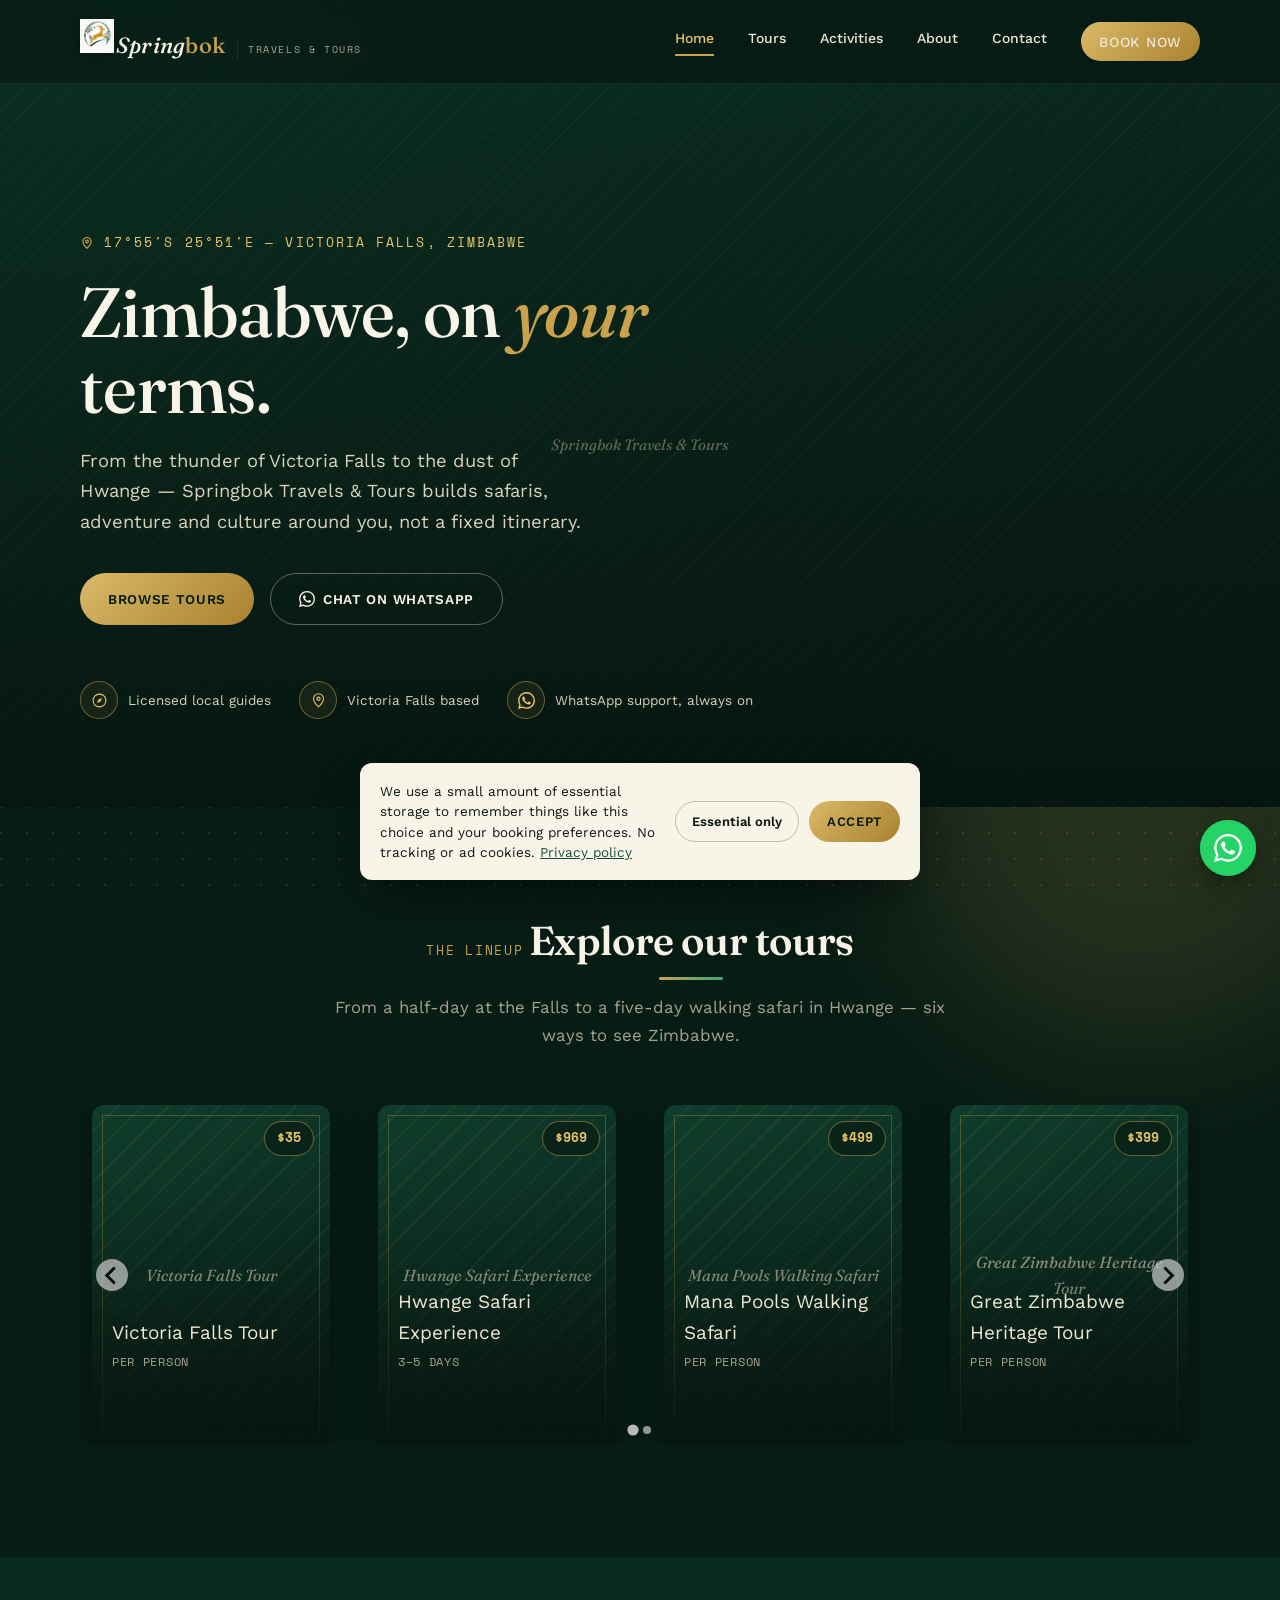
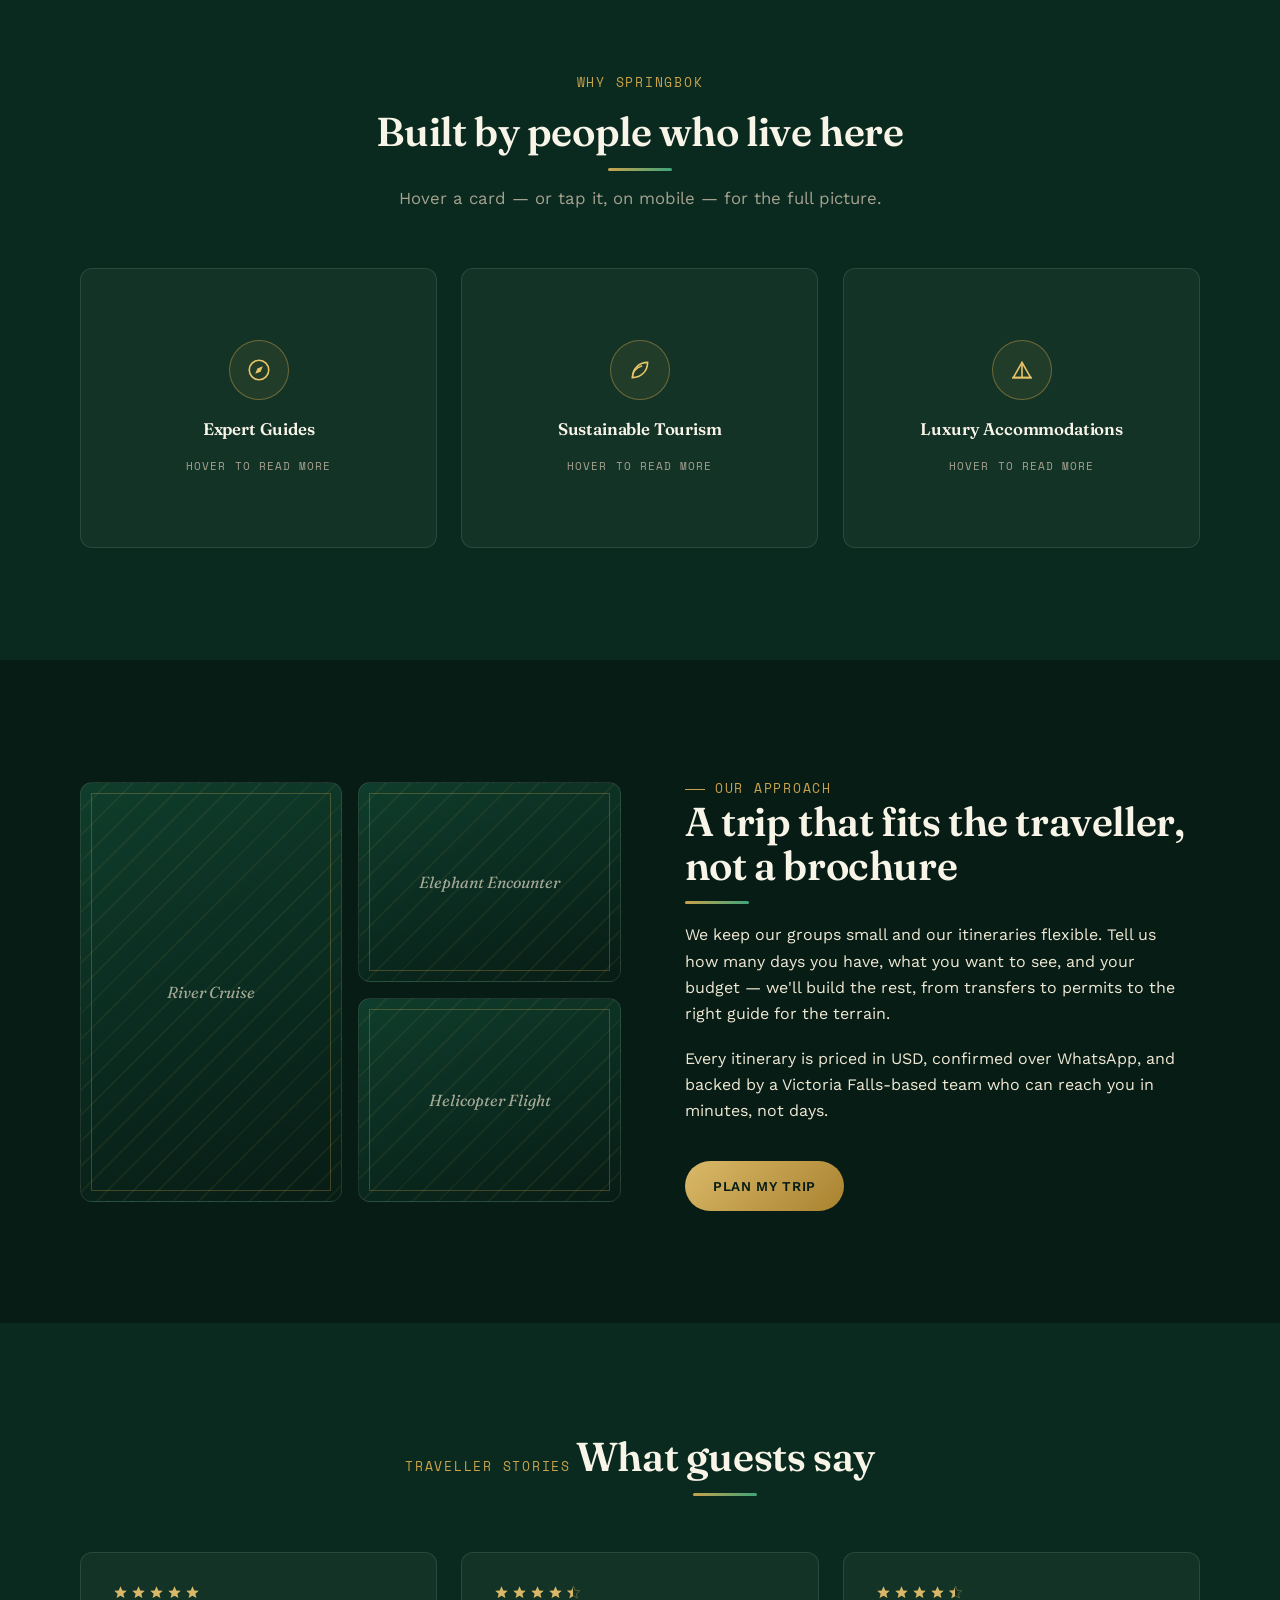
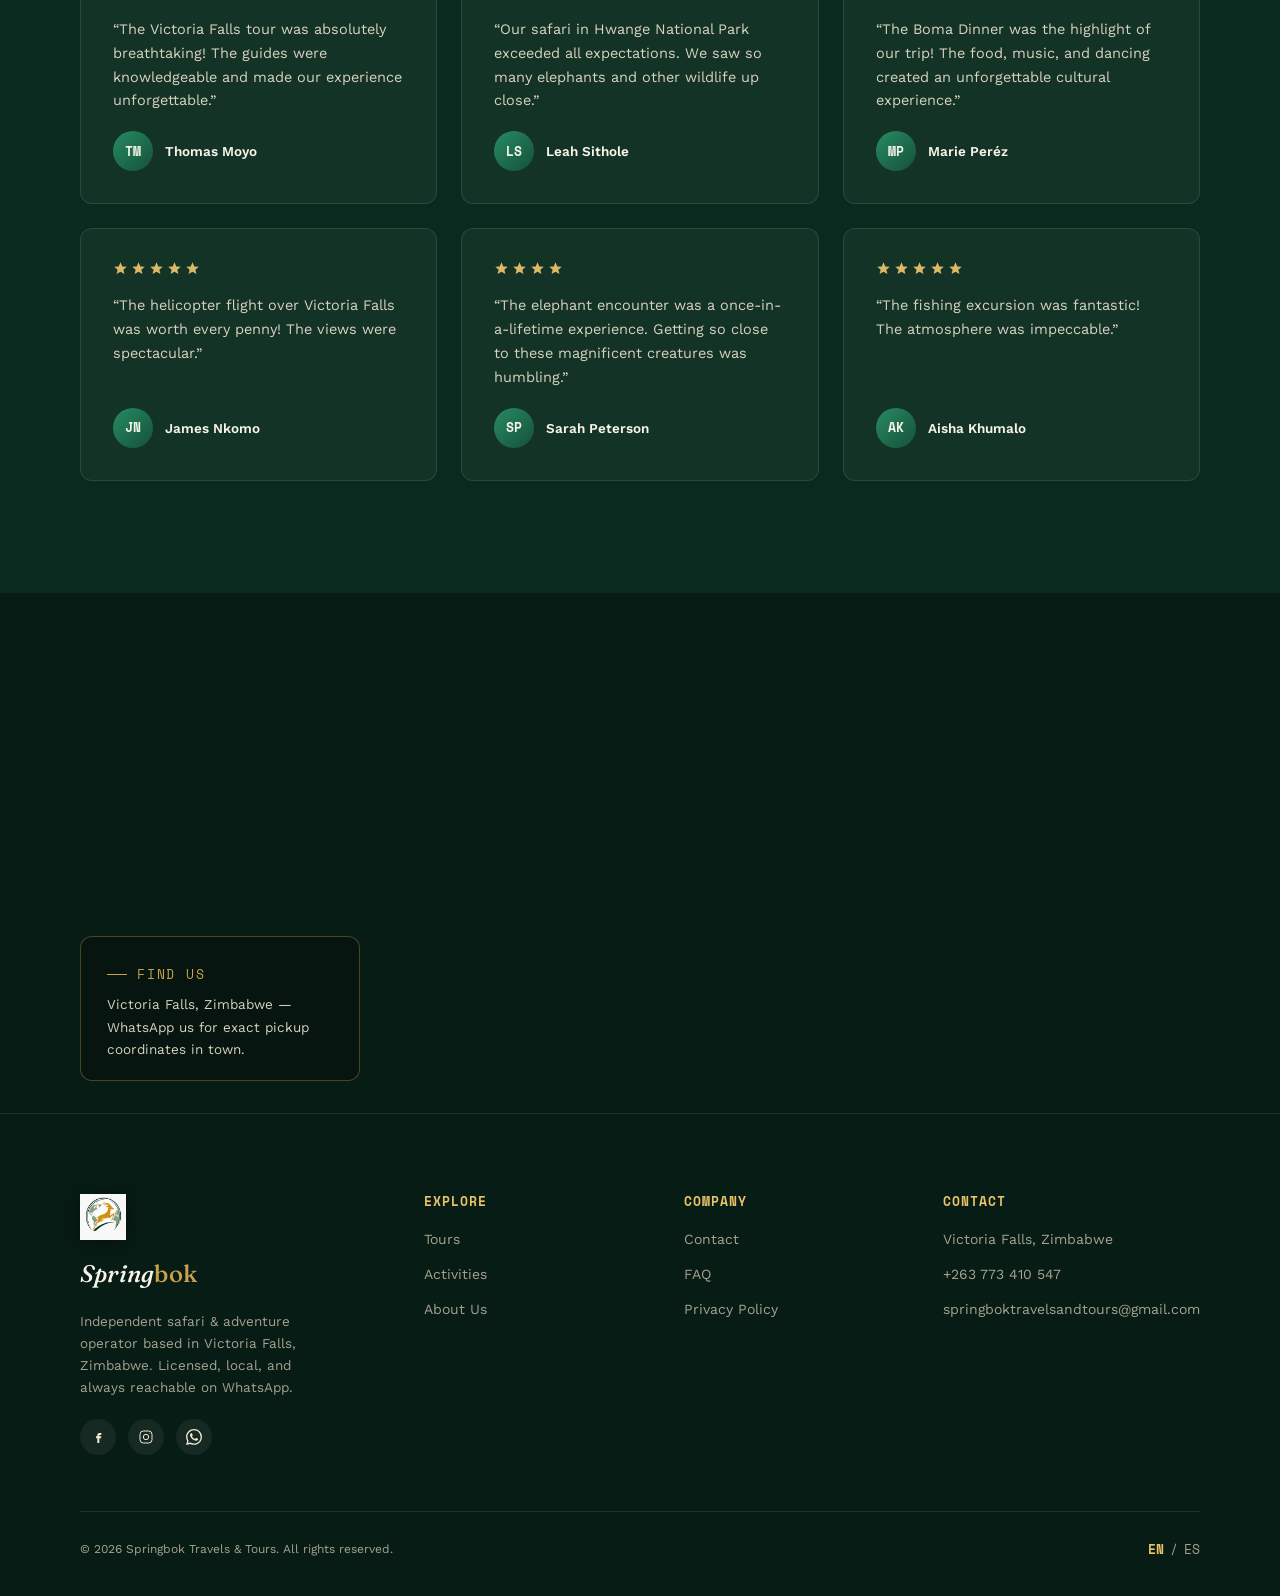
==== index.html @ 63655489 "created Springboks website" ====
<!DOCTYPE html>
<html lang="en">

<head>
    <meta charset="UTF-8">
    <meta name="viewport" content="width=device-width, initial-scale=1.0">
    <title>Springbok Travels &amp; Tours — Zimbabwe Safaris &amp; Adventure</title>
    <meta name="description"
        content="Independent safari and adventure operator based in Victoria Falls, Zimbabwe. Big 5 safaris, waterfall tours, cultural experiences and adrenaline activities.">
    <link rel="preconnect" href="https://fonts.googleapis.com">
    <link
        href="https://fonts.googleapis.com/css2?family=Fraunces:ital,opsz,wght@0,9..144,400;0,9..144,500;0,9..144,600;1,9..144,500&family=Work+Sans:wght@400;500;600;700&family=Space+Mono:wght@400;700&display=swap"
        rel="stylesheet">
    <link rel="stylesheet" href="https://cdn.jsdelivr.net/npm/@splidejs/splide@4.1.4/dist/css/splide.min.css">
    <link rel="stylesheet" href="style.css">
    <link rel="icon" type="image/png" sizes="32x32" href="images/logo/favicon-32.png">
    <link rel="icon" type="image/png" sizes="192x192" href="images/logo/favicon-192.png">
    <link rel="apple-touch-icon" href="images/logo/apple-touch-icon.png">
    <meta name="theme-color" content="#071C15">
</head>

<body>

    <header class="site-header">
        <div class="header-inner">
            <a href="index.html" class="logo">
                <img src="images/logo.png" alt="" class="logo-icon" width="40" height="31">
                <span class="logo-word">Spring<span>bok</span></span>
                <span class="logo-tag">Travels &amp; Tours</span>
            </a>
            <div class="nav">
                <div class="nav-links">
                    <a href="index.html" class="nav-link">Home</a>
                    <a href="tours.html" class="nav-link">Tours</a>
                    <a href="activities.html" class="nav-link">Activities</a>
                    <a href="about.html" class="nav-link">About</a>
                    <a href="contact.html" class="nav-link">Contact</a>
                    <a href="tours.html" class="nav-link btn btn--gold btn--sm">Book Now</a>
                </div>
                <button class="hamburger" aria-label="Open navigation menu" aria-expanded="false">
                    <span></span><span></span><span></span>
                </button>
            </div>
        </div>
    </header>

    <main>

        <!-- Hero -->
        <section class="hero">
            <div class="hero__media">
                <img class="media-img" src="https://cdn.discoverafrica.com/wp-content/uploads/2021/11/15173443/1-52.jpg"
                    alt="Victoria Falls, Zimbabwe" onerror="this.closest('.hero__media').classList.add('is-missing')">
                <div class="media-fallback-label">Springbok Travels &amp; Tours</div>
            </div>
            <div class="hero__content">
                <div class="hero__eyebrow">
                    <svg class="pin" width="14" height="14" viewBox="0 0 24 24" fill="none" stroke="currentColor"
                        stroke-width="2">
                        <path d="M12 21s-7-6.5-7-11.5a7 7 0 0 1 14 0C19 14.5 12 21 12 21z" />
                        <circle cx="12" cy="9.5" r="2.3" />
                    </svg>
                    17°55′S 25°51′E — Victoria Falls, Zimbabwe
                </div>
                <h1>Zimbabwe, on <em>your</em> terms.</h1>
                <p class="hero__subtitle">From the thunder of Victoria Falls to the dust of Hwange — Springbok Travels
                    &amp; Tours builds safaris, adventure and culture around you, not a fixed itinerary.</p>
                <div class="hero__actions">
                    <a href="tours.html" class="btn btn--gold">Browse tours</a>
                    <a href="https://wa.me/263773410547" target="_blank" rel="noopener" class="btn btn--outline">
                        <svg width="16" height="16" viewBox="0 0 24 24" fill="currentColor">
                            <path
                                d="M17.472 14.382c-.297-.149-1.758-.867-2.03-.967-.273-.099-.471-.148-.67.15-.197.297-.767.966-.94 1.164-.173.199-.347.223-.644.075-.297-.15-1.255-.463-2.39-1.475-.883-.788-1.48-1.761-1.653-2.059-.173-.297-.018-.458.13-.606.134-.133.298-.347.446-.52.149-.174.198-.298.298-.497.099-.198.05-.371-.025-.52-.075-.149-.669-1.612-.916-2.207-.242-.579-.487-.5-.669-.51-.173-.008-.371-.01-.57-.01-.198 0-.52.074-.792.372-.272.297-1.04 1.016-1.04 2.479 0 1.462 1.065 2.875 1.213 3.074.149.198 2.096 3.2 5.077 4.487.709.306 1.262.489 1.694.625.712.227 1.36.195 1.871.118.571-.085 1.758-.719 2.006-1.413.248-.694.248-1.289.173-1.413-.074-.124-.272-.198-.57-.347m-5.421 7.403h-.004a9.87 9.87 0 01-5.031-1.378l-.361-.214-3.741.982.998-3.648-.235-.374a9.86 9.86 0 01-1.51-5.26c.001-5.45 4.436-9.884 9.888-9.884 2.64 0 5.122 1.03 6.988 2.898a9.825 9.825 0 012.893 6.994c-.003 5.45-4.437 9.884-9.885 9.884m8.413-18.297A11.815 11.815 0 0012.05 0C5.495 0 .16 5.335.157 11.892c0 2.096.547 4.142 1.588 5.945L.057 24l6.305-1.654a11.882 11.882 0 005.683 1.448h.005c6.554 0 11.89-5.335 11.893-11.893a11.821 11.821 0 00-3.48-8.413Z" />
                        </svg>
                        Chat on WhatsApp
                    </a>
                </div>
                <div class="hero__chips">
                    <div class="hero__chip">
                        <div class="hero__chip-icon"><svg viewBox="0 0 24 24" fill="none" stroke="currentColor"
                                stroke-width="1.5">
                                <circle cx="12" cy="12" r="9" />
                                <path d="M15.5 8.5l-2 5-5 2 2-5 5-2z" fill="currentColor" stroke="none" />
                            </svg></div>
                        <span class="hero__chip-text">Licensed local guides</span>
                    </div>
                    <div class="hero__chip">
                        <div class="hero__chip-icon"><svg viewBox="0 0 24 24" fill="none" stroke="currentColor"
                                stroke-width="1.5">
                                <path d="M12 21s-7-6.5-7-11.5a7 7 0 0 1 14 0C19 14.5 12 21 12 21z" />
                                <circle cx="12" cy="9.5" r="2.3" />
                            </svg></div>
                        <span class="hero__chip-text">Victoria Falls based</span>
                    </div>
                    <div class="hero__chip">
                        <div class="hero__chip-icon"><svg viewBox="0 0 24 24" fill="currentColor">
                                <path
                                    d="M17.472 14.382c-.297-.149-1.758-.867-2.03-.967-.273-.099-.471-.148-.67.15-.197.297-.767.966-.94 1.164-.173.199-.347.223-.644.075-.297-.15-1.255-.463-2.39-1.475-.883-.788-1.48-1.761-1.653-2.059-.173-.297-.018-.458.13-.606.134-.133.298-.347.446-.52.149-.174.198-.298.298-.497.099-.198.05-.371-.025-.52-.075-.149-.669-1.612-.916-2.207-.242-.579-.487-.5-.669-.51-.173-.008-.371-.01-.57-.01-.198 0-.52.074-.792.372-.272.297-1.04 1.016-1.04 2.479 0 1.462 1.065 2.875 1.213 3.074.149.198 2.096 3.2 5.077 4.487.709.306 1.262.489 1.694.625.712.227 1.36.195 1.871.118.571-.085 1.758-.719 2.006-1.413.248-.694.248-1.289.173-1.413-.074-.124-.272-.198-.57-.347m-5.421 7.403h-.004a9.87 9.87 0 01-5.031-1.378l-.361-.214-3.741.982.998-3.648-.235-.374a9.86 9.86 0 01-1.51-5.26c.001-5.45 4.436-9.884 9.888-9.884 2.64 0 5.122 1.03 6.988 2.898a9.825 9.825 0 012.893 6.994c-.003 5.45-4.437 9.884-9.885 9.884m8.413-18.297A11.815 11.815 0 0012.05 0C5.495 0 .16 5.335.157 11.892c0 2.096.547 4.142 1.588 5.945L.057 24l6.305-1.654a11.882 11.882 0 005.683 1.448h.005c6.554 0 11.89-5.335 11.893-11.893a11.821 11.821 0 00-3.48-8.413Z" />
                            </svg></div>
                        <span class="hero__chip-text">WhatsApp support, always on</span>
                    </div>
                </div>
            </div>
        </section>

        <!-- Tours -->
        <section id="tours" class="section">
            <div class="section-head section-head--center">
                <span class="eyebrow">The lineup</span>
                <h2>Explore our tours</h2>
                <p>From a half-day at the Falls to a five-day walking safari in Hwange — six ways to see Zimbabwe.</p>
            </div>
            <div id="tour-slider" class="splide" aria-label="Tours">
                <div class="splide__track">
                    <ul class="splide__list"><!-- rendered by script.js --></ul>
                </div>
            </div>
        </section>

        <!-- Why us -->
        <section class="section section--raised">
            <div class="section-head section-head--center">
                <span class="eyebrow">Why Springbok</span>
                <h2>Built by people who live here</h2>
                <p>Hover a card — or tap it, on mobile — for the full picture.</p>
            </div>
            <div id="why-grid" class="why-grid"><!-- rendered by script.js --></div>
        </section>

        <!-- Split / story teaser -->
        <section class="section">
            <div class="split">
                <div class="split__media">

                    <div class="media" data-label="Zambezi River at dusk">
                        <img class="media-img" id="splitMedia1" alt="Travel experience" loading="lazy"
                            onerror="this.closest('.media').classList.add('media--missing')">
                    </div>

                    <div class="media" data-label="Guide tracking wildlife">
                        <img class="media-img" id="splitMedia2" alt="Wildlife experience" loading="lazy"
                            onerror="this.closest('.media').classList.add('media--missing')">
                    </div>

                    <div class="media" data-label="Elephants at a waterhole">
                        <img class="media-img" id="splitMedia3" alt="African safari experience" loading="lazy"
                            onerror="this.closest('.media').classList.add('media--missing')">
                    </div>

                </div>
                <div class="split__body">
                    <span class="eyebrow">Our approach</span>
                    <h2>A trip that fits the traveller, not a brochure</h2>
                    <p>We keep our groups small and our itineraries flexible. Tell us how many days you have, what you
                        want to see, and your budget — we'll build the rest, from transfers to permits to the right
                        guide for the terrain.</p>
                    <p>Every itinerary is priced in USD, confirmed over WhatsApp, and backed by a Victoria Falls-based
                        team who can reach you in minutes, not days.</p>
                    <a href="contact.html" class="btn btn--gold">Plan my trip</a>
                </div>
            </div>
        </section>

        <!-- Reviews -->
        <section class="section section--raised">
            <div class="section-head section-head--center">
                <span class="eyebrow">Traveller stories</span>
                <h2>What guests say</h2>
            </div>
            <div id="reviews-grid" class="reviews-grid"><!-- rendered by script.js --></div>
        </section>

        <!-- Map -->
        <section class="map-section">
            <iframe
                src="https://www.google.com/maps/embed?pb=!1m18!1m12!1m3!1d113843.5!2d25.83!3d-17.93!2m3!1f0!2f0!3f0!3m2!1i1024!2i768!4f13.1!3m3!1m2!1s0x0%3A0x0!2zMTfCsDU1JzM2LjAiUyAyNcKwNTAnNTQuMCJF!5e0!3m2!1sen!2s!4v1633024240000"
                loading="lazy" referrerpolicy="no-referrer-when-downgrade"
                title="Springbok Travels &amp; Tours — Victoria Falls"></iframe>
            <div class="map-badge">
                <span class="eyebrow">Find us</span>
                <p>Victoria Falls, Zimbabwe — WhatsApp us for exact pickup coordinates in town.</p>
            </div>
        </section>

    </main>

    <footer class="site-footer">
        <div class="footer-grid">
            <div class="footer-brand">
                <img src="images/logo.png" alt="Springbok Travels &amp; Tours" class="logo-icon logo-icon--footer"
                    width="52" height="40">
                <span class="logo-word">Spring<span>bok</span></span>
                <p>Independent safari &amp; adventure operator based in Victoria Falls, Zimbabwe. Licensed, local, and
                    always reachable on WhatsApp.</p>
                <div class="footer-social">
                    <a href="#" class="social-icon" aria-label="Facebook"><svg viewBox="0 0 24 24" fill="currentColor">
                            <path d="M14 9h3V6h-3c-1.7 0-3 1.3-3 3v2H9v3h2v7h3v-7h2.5l.5-3H14V9z" />
                        </svg></a>
                    <a href="#" class="social-icon" aria-label="Instagram"><svg viewBox="0 0 24 24" fill="none"
                            stroke="currentColor" stroke-width="1.5">
                            <rect x="3" y="3" width="18" height="18" rx="5" />
                            <circle cx="12" cy="12" r="4" />
                            <circle cx="17.2" cy="6.8" r="0.6" fill="currentColor" stroke="none" />
                        </svg></a>
                    <a href="https://wa.me/263773410547" target="_blank" rel="noopener" class="social-icon"
                        aria-label="WhatsApp"><svg viewBox="0 0 24 24" fill="currentColor">
                            <path
                                d="M17.472 14.382c-.297-.149-1.758-.867-2.03-.967-.273-.099-.471-.148-.67.15-.197.297-.767.966-.94 1.164-.173.199-.347.223-.644.075-.297-.15-1.255-.463-2.39-1.475-.883-.788-1.48-1.761-1.653-2.059-.173-.297-.018-.458.13-.606.134-.133.298-.347.446-.52.149-.174.198-.298.298-.497.099-.198.05-.371-.025-.52-.075-.149-.669-1.612-.916-2.207-.242-.579-.487-.5-.669-.51-.173-.008-.371-.01-.57-.01-.198 0-.52.074-.792.372-.272.297-1.04 1.016-1.04 2.479 0 1.462 1.065 2.875 1.213 3.074.149.198 2.096 3.2 5.077 4.487.709.306 1.262.489 1.694.625.712.227 1.36.195 1.871.118.571-.085 1.758-.719 2.006-1.413.248-.694.248-1.289.173-1.413-.074-.124-.272-.198-.57-.347m-5.421 7.403h-.004a9.87 9.87 0 01-5.031-1.378l-.361-.214-3.741.982.998-3.648-.235-.374a9.86 9.86 0 01-1.51-5.26c.001-5.45 4.436-9.884 9.888-9.884 2.64 0 5.122 1.03 6.988 2.898a9.825 9.825 0 012.893 6.994c-.003 5.45-4.437 9.884-9.885 9.884m8.413-18.297A11.815 11.815 0 0012.05 0C5.495 0 .16 5.335.157 11.892c0 2.096.547 4.142 1.588 5.945L.057 24l6.305-1.654a11.882 11.882 0 005.683 1.448h.005c6.554 0 11.89-5.335 11.893-11.893a11.821 11.821 0 00-3.48-8.413Z" />
                        </svg></a>
                </div>
            </div>
            <div class="footer-col">
                <h4>Explore</h4>
                <ul>
                    <li><a href="tours.html">Tours</a></li>
                    <li><a href="activities.html">Activities</a></li>
                    <li><a href="about.html">About Us</a></li>
                </ul>
            </div>
            <div class="footer-col">
                <h4>Company</h4>
                <ul>
                    <li><a href="contact.html">Contact</a></li>
                    <li><a href="faq.html">FAQ</a></li>
                    <li><a href="privacy.html">Privacy Policy</a></li>
                </ul>
            </div>
            <div class="footer-col">
                <h4>Contact</h4>
                <ul>
                    <li>Victoria Falls, Zimbabwe</li>
                    <li><a href="tel:+263773410547">+263 773 410 547</a></li>
                    <li><a href="mailto:springboktravelsandtours@gmail.com">springboktravelsandtours@gmail.com</a></li>
                </ul>
            </div>
        </div>
        <div class="footer-bottom">
            <span class="copyright">&copy; 2026 Springbok Travels &amp; Tours. All rights reserved.</span>
            <div class="lang-toggle"><span class="is-active">EN</span><span>/</span><span>ES</span></div>
        </div>
    </footer>

    <!-- Tour Details Modal -->
    <div id="tour-modal" class="modal-overlay" style="display:none;">
        <div class="modal-panel">
            <button class="modal-close" aria-label="Close">&times;</button>
            <span id="modal-eyebrow" class="eyebrow modal-eyebrow">Victoria Falls, Zimbabwe</span>
            <h2 id="modal-title">Tour title</h2>
            <div id="modal-media" style="height:220px; border-radius:12px; overflow:hidden; margin-top:18px;"></div>
            <p id="modal-description" style="margin-top:18px;"></p>
            <div class="modal-meta-row">
                <div>Price<strong id="modal-price"></strong></div>
                <div>Duration<strong id="modal-unit" style="font-size:15px; margin-top:8px;"></strong></div>
            </div>
            <p class="modal-note">Full itinerary, inclusions and group pricing confirmed with you directly — every trip
                is tailored.</p>
            <div style="display:flex; gap:14px; margin-top:24px; flex-wrap:wrap;">
                <button id="modal-book-now" class="btn btn--gold">Request this tour</button>
                <a id="modal-whatsapp" href="#" target="_blank" rel="noopener" class="btn btn--outline">
                    <svg width="16" height="16" viewBox="0 0 24 24" fill="currentColor">
                        <path
                            d="M17.472 14.382c-.297-.149-1.758-.867-2.03-.967-.273-.099-.471-.148-.67.15-.197.297-.767.966-.94 1.164-.173.199-.347.223-.644.075-.297-.15-1.255-.463-2.39-1.475-.883-.788-1.48-1.761-1.653-2.059-.173-.297-.018-.458.13-.606.134-.133.298-.347.446-.52.149-.174.198-.298.298-.497.099-.198.05-.371-.025-.52-.075-.149-.669-1.612-.916-2.207-.242-.579-.487-.5-.669-.51-.173-.008-.371-.01-.57-.01-.198 0-.52.074-.792.372-.272.297-1.04 1.016-1.04 2.479 0 1.462 1.065 2.875 1.213 3.074.149.198 2.096 3.2 5.077 4.487.709.306 1.262.489 1.694.625.712.227 1.36.195 1.871.118.571-.085 1.758-.719 2.006-1.413.248-.694.248-1.289.173-1.413-.074-.124-.272-.198-.57-.347m-5.421 7.403h-.004a9.87 9.87 0 01-5.031-1.378l-.361-.214-3.741.982.998-3.648-.235-.374a9.86 9.86 0 01-1.51-5.26c.001-5.45 4.436-9.884 9.888-9.884 2.64 0 5.122 1.03 6.988 2.898a9.825 9.825 0 012.893 6.994c-.003 5.45-4.437 9.884-9.885 9.884m8.413-18.297A11.815 11.815 0 0012.05 0C5.495 0 .16 5.335.157 11.892c0 2.096.547 4.142 1.588 5.945L.057 24l6.305-1.654a11.882 11.882 0 005.683 1.448h.005c6.554 0 11.89-5.335 11.893-11.893a11.821 11.821 0 00-3.48-8.413Z" />
                    </svg>
                    Ask on WhatsApp
                </a>
            </div>
        </div>
    </div>

    <!-- Booking Form Modal -->
    <div id="booking-modal" class="modal-overlay" style="display:none;">
        <div class="modal-panel">
            <button class="modal-close" aria-label="Close">&times;</button>
            <span class="eyebrow modal-eyebrow">Request a booking</span>
            <h2>Book your adventure</h2>
            <form id="booking-form" style="margin-top:24px;">
                <div class="form-group">
                    <label for="tour-selection">Select a tour</label>
                    <select id="tour-selection" name="tour-selection" required>
                        <option value="" disabled selected>-- Please choose a tour --</option>
                    </select>
                </div>
                <div class="form-grid">
                    <div class="form-group">
                        <label for="pax">Number of people</label>
                        <input type="number" id="pax" name="pax" min="1" value="1" required>
                    </div>
                    <div class="form-group">
                        <label for="tour-date">Preferred date</label>
                        <input type="date" id="tour-date" name="tour-date" required>
                    </div>
                </div>
                <div class="form-grid">
                    <div class="form-group">
                        <label for="first-name">First name</label>
                        <input type="text" id="first-name" name="first-name" required>
                    </div>
                    <div class="form-group">
                        <label for="last-name">Last name</label>
                        <input type="text" id="last-name" name="last-name" required>
                    </div>
                </div>
                <div class="form-group">
                    <label for="email">Email</label>
                    <input type="email" id="email" name="email" required>
                </div>
                <button type="submit" class="btn btn--gold btn--block">Send booking request</button>
            </form>
        </div>
    </div>

    <!-- Confirmation Modal -->
    <div id="confirmation-modal" class="modal-overlay" style="display:none;">
        <div class="modal-panel">
            <button class="modal-close" aria-label="Close">&times;</button>
            <span class="eyebrow modal-eyebrow">Almost there</span>
            <h2>Confirm your booking</h2>
            <p style="margin-top:8px;">This opens an email to our team with your details pre-filled — nothing is sent
                automatically.</p>
            <div style="margin-top:22px; display:flex; flex-direction:column; gap:10px; font-size:14.5px;">
                <p><strong>Tour:</strong> <span id="conf-tour"></span></p>
                <p><strong>Date:</strong> <span id="conf-date"></span></p>
                <p><strong>Guests:</strong> <span id="conf-pax"></span></p>
                <p><strong>Name:</strong> <span id="conf-name"></span></p>
                <p><strong>Email:</strong> <span id="conf-email"></span></p>
                <p style="border-top:1px solid var(--color-border); padding-top:12px; font-size:16px;"><strong>Estimated
                        total:</strong> <span id="conf-price"></span></p>
            </div>
            <button id="confirm-and-send" class="btn btn--gold btn--block" style="margin-top:22px;">Confirm &amp; open
                email</button>
            <button id="edit-booking" class="btn btn--ghost btn--block" style="margin-top:10px;">Edit details</button>
        </div>
    </div>

    <script src="https://cdn.jsdelivr.net/npm/@splidejs/splide@4.1.4/dist/js/splide.min.js"></script>
    <script src="data.js"></script>
    <script src="script.js"></script>
    <a href="https://wa.me/263773410547" target="_blank" rel="noopener" class="whatsapp-fab"
        aria-label="Chat on WhatsApp">
        <svg viewBox="0 0 24 24" fill="currentColor">
            <path
                d="M17.472 14.382c-.297-.149-1.758-.867-2.03-.967-.273-.099-.471-.148-.67.15-.197.297-.767.966-.94 1.164-.173.199-.347.223-.644.075-.297-.15-1.255-.463-2.39-1.475-.883-.788-1.48-1.761-1.653-2.059-.173-.297-.018-.458.13-.606.134-.133.298-.347.446-.52.149-.174.198-.298.298-.497.099-.198.05-.371-.025-.52-.075-.149-.669-1.612-.916-2.207-.242-.579-.487-.5-.669-.51-.173-.008-.371-.01-.57-.01-.198 0-.52.074-.792.372-.272.297-1.04 1.016-1.04 2.479 0 1.462 1.065 2.875 1.213 3.074.149.198 2.096 3.2 5.077 4.487.709.306 1.262.489 1.694.625.712.227 1.36.195 1.871.118.571-.085 1.758-.719 2.006-1.413.248-.694.248-1.289.173-1.413-.074-.124-.272-.198-.57-.347m-5.421 7.403h-.004a9.87 9.87 0 01-5.031-1.378l-.361-.214-3.741.982.998-3.648-.235-.374a9.86 9.86 0 01-1.51-5.26c.001-5.45 4.436-9.884 9.888-9.884 2.64 0 5.122 1.03 6.988 2.898a9.825 9.825 0 012.893 6.994c-.003 5.45-4.437 9.884-9.885 9.884m8.413-18.297A11.815 11.815 0 0012.05 0C5.495 0 .16 5.335.157 11.892c0 2.096.547 4.142 1.588 5.945L.057 24l6.305-1.654a11.882 11.882 0 005.683 1.448h.005c6.554 0 11.89-5.335 11.893-11.893a11.821 11.821 0 00-3.48-8.413Z" />
        </svg>
        <span class="whatsapp-fab__ring"></span>
    </a>

</body>

</html>
---- style.css ----
/* ==========================================================================
   SPRINGBOK TRAVELS & TOURS — stylesheet
   Architecture: CSS Cascade Layers, lowest → highest priority.
   Edit tokens in @layer tokens to re-theme the entire site from one place.
   ========================================================================== */

@layer reset, tokens, base, layout, components, pages, utilities;

/* ---------------------------------------------------------------------- */
@layer reset {

    *,
    *::before,
    *::after {
        box-sizing: border-box;
        margin: 0;
        padding: 0;
    }

    html {
        -webkit-text-size-adjust: 100%;
        scroll-behavior: smooth;
    }

    @media (prefers-reduced-motion: reduce) {
        html {
            scroll-behavior: auto;
        }

        *,
        *::before,
        *::after {
            animation-duration: 0.01ms !important;
            animation-iteration-count: 1 !important;
            transition-duration: 0.01ms !important;
            scroll-behavior: auto !important;
        }
    }

    img {
        display: block;
        max-width: 100%;
    }

    button {
        font: inherit;
        color: inherit;
        background: none;
        border: none;
        cursor: pointer;
    }

    input,
    select,
    textarea {
        font: inherit;
        color: inherit;
    }

    a {
        color: inherit;
        text-decoration: none;
    }

    ul {
        list-style: none;
    }
}

/* ---------------------------------------------------------------------- */
@layer tokens {
    :root {
        /* --- Brand colour system: emerald / gold / ivory --- */
        --emerald-950: #071C15;
        --emerald-900: #0A2A1F;
        --emerald-800: #0F3D2C;
        --emerald-700: #155039;
        --emerald-600: #1E6F4E;
        --emerald-500: #278C63;
        --emerald-400: #3FA57A;
        --emerald-300: #6FC29D;

        --gold-600: #A9822F;
        --gold-500: #C9A24B;
        --gold-400: #D9B968;
        --gold-300: #E8C468;
        --gold-100: #F3E3B8;

        --ivory-100: #F8F4E8;
        --ivory-200: #EFE8D4;
        --ivory-300: #D8D2BE;
        --ivory-muted: #A6A290;

        --ink-900: #0D1712;
        --ink-700: #1B2A21;

        /* --- Semantic tokens --- */
        --color-bg: var(--emerald-950);
        --color-bg-raised: var(--emerald-900);
        --color-bg-card: rgba(248, 244, 232, 0.045);
        --color-border: rgba(248, 244, 232, 0.1);
        --color-text: var(--ivory-200);
        --color-text-muted: var(--ivory-muted);
        --color-heading: var(--ivory-100);
        --color-accent: var(--gold-500);
        --color-accent-bright: var(--gold-300);
        --color-primary: var(--emerald-500);
        --color-primary-bright: var(--emerald-400);

        /* --- Type --- */
        --font-display: 'Fraunces', 'Georgia', serif;
        --font-body: 'Work Sans', -apple-system, sans-serif;
        --font-mono: 'Space Mono', 'Courier New', monospace;

        /* --- Layout --- */
        --page-px: 80px;
        --section-py: 112px;
        --gutter: 24px;
        --radius-sm: 6px;
        --radius-md: 12px;
        --radius-lg: 20px;
        --max-width: 1320px;
        --header-h: 84px;

        --ease: cubic-bezier(0.22, 1, 0.36, 1);
    }
}

/* ---------------------------------------------------------------------- */
@layer base {

    html,
    body {
        height: 100%;
    }

    body {
        font-family: var(--font-body);
        font-size: 16px;
        line-height: 1.65;
        color: var(--color-text);
        background: var(--color-bg);
        -webkit-font-smoothing: antialiased;
        -moz-osx-font-smoothing: grayscale;
        overflow-x: hidden;
    }

    h1,
    h2,
    h3,
    h4 {
        font-family: var(--font-display);
        color: var(--color-heading);
        line-height: 1.08;
        font-weight: 600;
        letter-spacing: -0.01em;
    }

    h1 {
        font-size: clamp(2.75rem, 3.2vw + 1.8rem, 5.5rem);
        font-weight: 500;
    }

    h2 {
        font-size: clamp(1.9rem, 1.4vw + 1.4rem, 2.75rem);
    }

    h3 {
        font-size: 1.35rem;
        font-weight: 600;
    }

    h4 {
        font-size: 1.05rem;
        font-weight: 600;
    }

    p {
        color: var(--color-text);
    }

    strong {
        color: var(--color-heading);
        font-weight: 600;
    }

    a:focus-visible,
    button:focus-visible,
    input:focus-visible,
    select:focus-visible,
    textarea:focus-visible,
    [tabindex]:focus-visible {
        outline: 2px solid var(--color-accent-bright);
        outline-offset: 3px;
        border-radius: 4px;
    }
}

/* ---------------------------------------------------------------------- */
@layer layout {
    .container {
        max-width: var(--max-width);
        margin: 0 auto;
        padding: 0 var(--page-px);
    }

    main {
        display: block;
    }

    .section {
        padding: var(--section-py) var(--page-px);
    }

    .section--tight {
        padding-top: calc(var(--section-py) * 0.6);
        padding-bottom: calc(var(--section-py) * 0.6);
    }

    .section--raised {
        background: var(--emerald-900);
    }

    .section-inner {
        max-width: var(--max-width);
        margin: 0 auto;
    }

    .split {
        display: grid;
        grid-template-columns: 1.05fr 1fr;
        gap: 64px;
        align-items: center;
        max-width: var(--max-width);
        margin: 0 auto;
    }

    .split--reverse {
        grid-template-columns: 1fr 1.05fr;
    }

    .split--reverse .split__media {
        order: 2;
    }
}

/* ---------------------------------------------------------------------- */
@layer components {

    /* --- Eyebrow / section labels --- */
    .eyebrow {
        display: inline-flex;
        align-items: center;
        gap: 10px;
        font-family: var(--font-mono);
        font-size: 12.5px;
        letter-spacing: 0.14em;
        text-transform: uppercase;
        color: var(--color-accent);
    }

    .eyebrow::before {
        content: '';
        width: 20px;
        height: 1px;
        background: var(--color-accent);
    }

    .section-head {
        max-width: 640px;
        margin-bottom: 56px;
    }

    .section-head .eyebrow {
        margin-bottom: 16px;
    }

    .section-head p {
        color: var(--color-text-muted);
        font-size: 1.05rem;
        margin-top: 14px;
    }

    .section-head--center {
        max-width: 640px;
        margin-left: auto;
        margin-right: auto;
        text-align: center;
    }

    .section-head--center .eyebrow {
        justify-content: center;
    }

    .section-head--center .eyebrow::before {
        display: none;
    }

    /* --- Buttons --- */
    .btn {
        display: inline-flex;
        align-items: center;
        justify-content: center;
        gap: 8px;
        padding: 14px 28px;
        border-radius: 999px;
        font-family: var(--font-body);
        font-weight: 600;
        font-size: 13.5px;
        letter-spacing: 0.05em;
        text-transform: uppercase;
        transition: transform 0.25s var(--ease), box-shadow 0.25s var(--ease), background-color 0.25s var(--ease);
        white-space: nowrap;
    }

    .btn--gold {
        background: linear-gradient(135deg, var(--gold-400), var(--gold-600));
        color: var(--emerald-950);
    }

    .btn--gold:hover {
        transform: translateY(-2px);
        box-shadow: 0 12px 30px rgba(201, 162, 75, 0.35);
    }

    .btn--outline {
        background: transparent;
        color: var(--ivory-100);
        border: 1px solid rgba(248, 244, 232, 0.35);
    }

    .btn--outline:hover {
        border-color: var(--color-accent);
        color: var(--color-accent-bright);
    }

    .btn--ghost {
        background: rgba(248, 244, 232, 0.06);
        color: var(--ivory-100);
        padding: 10px 18px;
    }

    .btn--ghost:hover {
        background: rgba(248, 244, 232, 0.12);
    }

    .btn--block {
        width: 100%;
    }

    .btn--sm {
        padding: 9px 18px;
        font-size: 12px;
    }

    /* --- Header --- */
    .site-header {
        position: fixed;
        inset: 0 0 auto 0;
        height: var(--header-h);
        display: flex;
        align-items: center;
        z-index: 1000;
        background: rgba(7, 28, 21, 0.72);
        backdrop-filter: blur(10px);
        -webkit-backdrop-filter: blur(10px);
        border-bottom: 1px solid rgba(248, 244, 232, 0.06);
        transition: background 0.3s var(--ease);
    }

    .header-inner {
        width: 100%;
        max-width: var(--max-width);
        margin: 0 auto;
        padding: 0 var(--page-px);
        display: flex;
        align-items: center;
        justify-content: space-between;
    }

    .logo {
        display: flex;
        align-items: baseline;
        gap: 2px;
    }

    .logo-word {
        font-family: var(--font-display);
        font-style: italic;
        font-weight: 500;
        font-size: 22px;
        color: var(--ivory-100);
        letter-spacing: 0.01em;
    }

    .logo-word span {
        color: var(--color-accent);
        font-style: normal;
    }

    .logo-tag {
        font-family: var(--font-mono);
        font-size: 10px;
        letter-spacing: 0.16em;
        text-transform: uppercase;
        color: var(--color-text-muted);
        margin-left: 10px;
        padding-left: 10px;
        border-left: 1px solid var(--color-border);
    }

    .nav {
        display: flex;
        align-items: center;
        gap: 40px;
    }

    .nav-links {
        display: flex;
        align-items: center;
        gap: 34px;
    }

    .nav-link {
        font-family: var(--font-body);
        font-size: 14px;
        font-weight: 500;
        color: var(--ivory-200);
        padding-bottom: 6px;
        position: relative;
    }

    .nav-link::after {
        content: '';
        position: absolute;
        left: 0;
        bottom: 0;
        width: 0;
        height: 2px;
        background: var(--color-accent);
        transition: width 0.25s var(--ease);
    }

    .nav-link:hover::after,
    .nav-link.is-active::after {
        width: 100%;
    }

    .nav-link.is-active {
        color: var(--color-accent-bright);
    }

    .hamburger {
        display: none;
        flex-direction: column;
        justify-content: center;
        gap: 5px;
        width: 32px;
        height: 32px;
        z-index: 1001;
    }

    .hamburger span {
        display: block;
        width: 100%;
        height: 2px;
        background: var(--ivory-100);
        border-radius: 2px;
        transition: transform 0.3s var(--ease), opacity 0.2s var(--ease);
    }

    .hamburger.is-open span:nth-child(1) {
        transform: translateY(7px) rotate(45deg);
    }

    .hamburger.is-open span:nth-child(2) {
        opacity: 0;
    }

    .hamburger.is-open span:nth-child(3) {
        transform: translateY(-7px) rotate(-45deg);
    }

    /* --- Hero --- */
    .hero {
        position: relative;
        min-height: 720px;
        display: flex;
        align-items: flex-end;
        overflow: hidden;
        background: var(--emerald-950);
    }

    .hero__media {
        position: absolute;
        inset: 0;
    }

    .hero__media .media-img {
        width: 100%;
        height: 100%;
        object-fit: cover;
    }

    .hero__media::after {
        content: '';
        position: absolute;
        inset: 0;
        background:
            linear-gradient(0deg, rgba(7, 20, 15, 0.82) 0%, rgba(7, 20, 15, 0.4) 45%, rgba(7, 28, 21, 0.2) 100%);
    }

    /* Fallback used by .hero__media and .page-hero__media when the source
     photo hasn't been added yet (see .media-fallback-label below). */
    .media-fallback-label {
        display: none;
        position: absolute;
        inset: 0;
        align-items: center;
        justify-content: center;
        text-align: center;
        padding: 20px;
        font-family: var(--font-display);
        font-style: italic;
        font-size: 15px;
        color: var(--ivory-300);
        opacity: 0.7;
        z-index: 0;
        background:
            repeating-linear-gradient(135deg, rgba(201, 162, 75, 0.07) 0px, rgba(201, 162, 75, 0.07) 2px, transparent 2px, transparent 18px),
            linear-gradient(160deg, var(--emerald-800), var(--emerald-950));
    }

    .is-missing .media-fallback-label {
        display: flex;
    }

    .is-missing .media-img {
        display: none;
    }

    .hero__content {
        position: relative;
        z-index: 2;
        width: 100%;
        max-width: var(--max-width);
        margin: 0 auto;
        padding: calc(var(--header-h) + 64px) var(--page-px) 88px;
    }

    .hero__eyebrow {
        font-family: var(--font-mono);
        font-size: 13px;
        letter-spacing: 0.16em;
        text-transform: uppercase;
        color: var(--color-accent-bright);
        display: flex;
        align-items: center;
        gap: 10px;
        margin-bottom: 22px;
    }

    .hero__eyebrow .pin {
        color: var(--color-accent);
    }

    .hero h1 {
        max-width: 15ch;
    }

    .hero h1 em {
        font-style: italic;
        color: var(--color-accent);
    }

    .hero__subtitle {
        font-size: 1.15rem;
        color: var(--ivory-300);
        max-width: 46ch;
        margin-top: 20px;
    }

    .hero__actions {
        display: flex;
        gap: 16px;
        margin-top: 36px;
        flex-wrap: wrap;
    }

    .hero__chips {
        display: flex;
        gap: 28px;
        margin-top: 56px;
        flex-wrap: wrap;
    }

    .hero__chip {
        display: flex;
        align-items: center;
        gap: 10px;
    }

    .hero__chip-icon {
        width: 38px;
        height: 38px;
        border-radius: 50%;
        border: 1px solid rgba(201, 162, 75, 0.5);
        background: rgba(201, 162, 75, 0.08);
        display: flex;
        align-items: center;
        justify-content: center;
        color: var(--color-accent-bright);
        flex-shrink: 0;
    }

    .hero__chip-icon svg {
        width: 17px;
        height: 17px;
    }

    .hero__chip-text {
        font-size: 13.5px;
        color: var(--ivory-300);
    }

    /* --- Media placeholder system ---
     Real photo: drop a file at the img's src path.
     Until then, this shows a branded placeholder automatically (via onerror). */
    .media {
        position: relative;
        overflow: hidden;
        width: 100%;
        height: 100%;
        background: var(--emerald-800);
    }

    .media-img {
        width: 100%;
        height: 100%;
        object-fit: cover;
        display: block;
        transition: transform 0.6s var(--ease);
    }

    .media--missing .media-img {
        display: none;
    }

    .media--missing {
        background:
            repeating-linear-gradient(135deg, rgba(201, 162, 75, 0.07) 0px, rgba(201, 162, 75, 0.07) 2px, transparent 2px, transparent 18px),
            linear-gradient(160deg, var(--emerald-800), var(--emerald-950));
    }

    .media--missing::after {
        content: attr(data-label);
        position: absolute;
        inset: 0;
        display: flex;
        align-items: center;
        justify-content: center;
        text-align: center;
        padding: 16px;
        font-family: var(--font-display);
        font-style: italic;
        font-size: 16px;
        color: var(--ivory-300);
        opacity: 0.75;
    }

    .media--missing::before {
        content: '';
        position: absolute;
        inset: 10px;
        border: 1px solid rgba(201, 162, 75, 0.3);
        pointer-events: none;
    }

    /* --- Tour cards --- */
    .tour-card {
        position: relative;
        height: 340px;
        border-radius: var(--radius-md);
        overflow: hidden;
        cursor: pointer;
        box-shadow: 0 10px 30px rgba(3, 10, 7, 0.4);
        transition: transform 0.35s var(--ease), box-shadow 0.35s var(--ease);
    }

    .tour-card:hover {
        transform: translateY(-6px);
        box-shadow: 0 22px 45px rgba(3, 10, 7, 0.55);
    }

    .tour-card:hover .media-img {
        transform: scale(1.06);
    }

    .tour-card__media {
        position: absolute;
        inset: 0;
    }

    .tour-card__overlay {
        position: absolute;
        inset: 0;
        background: linear-gradient(0deg, rgba(7, 20, 15, 0.92) 0%, rgba(7, 20, 15, 0.15) 55%, transparent 75%);
    }

    .tour-card__price {
        position: absolute;
        top: 16px;
        right: 16px;
        font-family: var(--font-mono);
        font-size: 12.5px;
        font-weight: 700;
        background: rgba(7, 20, 15, 0.55);
        border: 1px solid rgba(201, 162, 75, 0.5);
        color: var(--gold-300);
        padding: 6px 12px;
        border-radius: 999px;
        backdrop-filter: blur(4px);
    }

    .tour-card__body {
        position: absolute;
        left: 20px;
        right: 20px;
        bottom: 18px;
        z-index: 2;
    }

    .tour-card__title {
        font-size: 19px;
        margin-bottom: 4px;
    }

    .tour-card__meta {
        font-family: var(--font-mono);
        font-size: 11.5px;
        letter-spacing: 0.06em;
        text-transform: uppercase;
        color: var(--ivory-muted);
    }

    .tour-card__actions {
        display: flex;
        align-items: center;
        gap: 14px;
        margin-top: 14px;
        opacity: 0;
        transform: translateY(8px);
        transition: all 0.25s var(--ease);
    }

    .tour-card:hover .tour-card__actions {
        opacity: 1;
        transform: translateY(0);
    }

    .tour-card__link {
        font-size: 12.5px;
        font-weight: 600;
        text-decoration: underline;
        text-underline-offset: 3px;
    }

    .splide__slide {
        padding: 0 12px;
    }

    .splide__arrow {
        background: rgba(7, 20, 15, 0.7);
        border: 1px solid rgba(248, 244, 232, 0.14);
        width: 46px;
        height: 46px;
        opacity: 0.9;
    }

    .splide__arrow:hover {
        background: var(--emerald-600);
        opacity: 1;
    }

    .splide__arrow svg {
        fill: var(--ivory-100);
        width: 18px;
        height: 18px;
    }

    .splide__pagination__page {
        background: rgba(248, 244, 232, 0.3);
    }

    .splide__pagination__page.is-active {
        background: var(--color-accent);
        transform: scale(1.2);
    }

    /* --- Why us: flip cards --- */
    .why-grid {
        display: grid;
        grid-template-columns: repeat(3, 1fr);
        gap: var(--gutter);
        max-width: var(--max-width);
        margin: 0 auto;
    }

    .flip-card {
        perspective: 1400px;
        height: 280px;
    }

    .flip-card__inner {
        position: relative;
        width: 100%;
        height: 100%;
        transform-style: preserve-3d;
        transition: transform 0.7s var(--ease);
    }

    .flip-card:hover .flip-card__inner,
    .flip-card:focus-within .flip-card__inner {
        transform: rotateY(180deg);
    }

    .flip-card__face {
        position: absolute;
        inset: 0;
        backface-visibility: hidden;
        border-radius: var(--radius-md);
        border: 1px solid var(--color-border);
        padding: 40px 32px;
        display: flex;
        flex-direction: column;
    }

    .flip-card__front {
        background: var(--color-bg-card);
        align-items: center;
        justify-content: center;
        text-align: center;
        gap: 20px;
    }

    .flip-card__back {
        background: linear-gradient(155deg, var(--emerald-700), var(--emerald-900));
        transform: rotateY(180deg);
        justify-content: center;
        gap: 12px;
    }

    .flip-icon {
        width: 60px;
        height: 60px;
        border-radius: 50%;
        border: 1px solid rgba(201, 162, 75, 0.45);
        background: rgba(201, 162, 75, 0.08);
        display: flex;
        align-items: center;
        justify-content: center;
        color: var(--color-accent-bright);
    }

    .flip-icon svg {
        width: 26px;
        height: 26px;
    }

    .flip-card__back h4 {
        color: var(--gold-300);
    }

    .flip-card__back p {
        font-size: 14px;
        color: var(--ivory-300);
    }

    .flip-hint {
        font-family: var(--font-mono);
        font-size: 10.5px;
        letter-spacing: 0.1em;
        text-transform: uppercase;
        color: var(--color-text-muted);
    }

    /* --- Reviews --- */
    .reviews-grid {
        display: grid;
        grid-template-columns: repeat(3, 1fr);
        gap: var(--gutter);
        max-width: var(--max-width);
        margin: 0 auto;
    }

    .review-card {
        background: var(--color-bg-card);
        border: 1px solid var(--color-border);
        border-radius: var(--radius-md);
        padding: 32px;
        display: flex;
        flex-direction: column;
        gap: 18px;
    }

    .review-stars {
        display: flex;
        gap: 3px;
        color: var(--gold-400);
    }

    .review-stars svg {
        width: 15px;
        height: 15px;
    }

    .review-text {
        font-size: 14.5px;
        color: var(--ivory-300);
        flex: 1;
    }

    .review-person {
        display: flex;
        align-items: center;
        gap: 12px;
    }

    .review-avatar {
        width: 40px;
        height: 40px;
        border-radius: 50%;
        background: linear-gradient(135deg, var(--emerald-500), var(--emerald-700));
        display: flex;
        align-items: center;
        justify-content: center;
        font-family: var(--font-mono);
        font-size: 13px;
        font-weight: 700;
        color: var(--ivory-100);
        flex-shrink: 0;
    }

    .review-name {
        font-size: 13.5px;
        font-weight: 600;
        color: var(--ivory-100);
    }

    /* --- Split / imagery section --- */
    .split__media {
        display: grid;
        grid-template-columns: 1fr 1fr;
        gap: 16px;
    }

    .split__media .media {
        border-radius: var(--radius-md);
        border: 1px solid var(--color-border);
    }

    .split__media .media:nth-child(1) {
        grid-column: 1 / 2;
        grid-row: 1 / 3;
        height: 420px;
    }

    .split__media .media:nth-child(2) {
        grid-column: 2 / 3;
        grid-row: 1 / 2;
        height: 200px;
    }

    .split__media .media:nth-child(3) {
        grid-column: 2 / 3;
        grid-row: 2 / 3;
        height: 204px;
    }

    .split__body p {
        margin-top: 18px;
        margin-bottom: 8px;
        max-width: 50ch;
    }

    .split__body .btn {
        margin-top: 28px;
    }

    /* --- Map --- */
    .map-section {
        position: relative;
        height: 520px;
    }

    .map-section iframe {
        width: 100%;
        height: 100%;
        border: 0;
        filter: grayscale(65%) sepia(15%) hue-rotate(70deg) saturate(1.3) brightness(0.75) contrast(1.1);
    }

    .map-badge {
        position: absolute;
        left: var(--page-px);
        bottom: 32px;
        z-index: 2;
        background: rgba(7, 20, 15, 0.85);
        border: 1px solid rgba(201, 162, 75, 0.35);
        backdrop-filter: blur(6px);
        border-radius: var(--radius-md);
        padding: 20px 26px;
        max-width: 280px;
    }

    .map-badge .eyebrow {
        margin-bottom: 8px;
    }

    .map-badge p {
        font-size: 13.5px;
        color: var(--ivory-300);
    }

    /* --- Footer --- */
    .site-footer {
        background: var(--emerald-950);
        border-top: 1px solid var(--color-border);
        padding: 80px var(--page-px) 36px;
        position: relative;
        overflow: hidden;
    }

    .footer-grid {
        display: grid;
        grid-template-columns: 1.4fr 1fr 1fr 1fr;
        gap: 48px;
        max-width: var(--max-width);
        margin: 0 auto;
        position: relative;
        z-index: 1;
    }

    .footer-brand .logo-word {
        font-size: 24px;
    }

    .footer-brand p {
        margin-top: 16px;
        font-size: 13.5px;
        color: var(--color-text-muted);
        max-width: 32ch;
    }

    .footer-col h4 {
        font-size: 13px;
        letter-spacing: 0.08em;
        text-transform: uppercase;
        color: var(--gold-300);
        margin-bottom: 20px;
        font-family: var(--font-mono);
        font-weight: 700;
    }

    .footer-col ul li {
        margin-bottom: 12px;
    }

    .footer-col ul li a,
    .footer-col ul li {
        font-size: 14px;
        color: var(--color-text-muted);
    }

    .footer-col ul li a:hover {
        color: var(--color-accent-bright);
    }

    .footer-social {
        display: flex;
        gap: 12px;
        margin-top: 20px;
    }

    .social-icon {
        width: 36px;
        height: 36px;
        border-radius: 50%;
        background: rgba(248, 244, 232, 0.06);
        display: flex;
        align-items: center;
        justify-content: center;
        color: var(--ivory-200);
        transition: background 0.2s var(--ease), color 0.2s var(--ease);
    }

    .social-icon:hover {
        background: var(--emerald-600);
        color: var(--ivory-100);
    }

    .social-icon svg {
        width: 16px;
        height: 16px;
    }

    .footer-bottom {
        max-width: var(--max-width);
        margin: 56px auto 0;
        padding-top: 28px;
        border-top: 1px solid var(--color-border);
        display: flex;
        justify-content: space-between;
        align-items: center;
        position: relative;
        z-index: 1;
        flex-wrap: wrap;
        gap: 16px;
    }

    .copyright {
        font-size: 12px;
        color: var(--color-text-muted);
    }

    .lang-toggle {
        display: flex;
        gap: 6px;
        font-size: 12.5px;
        font-family: var(--font-mono);
        color: var(--color-text-muted);
    }

    .lang-toggle span {
        cursor: pointer;
    }

    .lang-toggle span.is-active {
        color: var(--color-accent-bright);
        font-weight: 700;
    }

    /* --- Modals --- */
    .modal-overlay {
        position: fixed;
        inset: 0;
        background: rgba(7, 20, 15, 0.88);
        backdrop-filter: blur(8px);
        display: flex;
        align-items: center;
        justify-content: center;
        z-index: 3000;
        opacity: 0;
        visibility: hidden;
        transition: opacity 0.3s var(--ease), visibility 0.3s var(--ease);
        padding: 24px;
    }

    .modal-overlay.is-visible {
        opacity: 1;
        visibility: visible;
    }

    .modal-panel {
        background: var(--emerald-900);
        border: 1px solid var(--color-border);
        border-radius: var(--radius-lg);
        padding: 40px 44px;
        width: 100%;
        max-width: 640px;
        max-height: 88vh;
        overflow-y: auto;
        position: relative;
        transform: scale(0.96) translateY(10px);
        transition: transform 0.3s var(--ease);
    }

    .modal-overlay.is-visible .modal-panel {
        transform: scale(1) translateY(0);
    }

    .modal-close {
        position: absolute;
        top: 18px;
        right: 18px;
        width: 36px;
        height: 36px;
        border-radius: 50%;
        display: flex;
        align-items: center;
        justify-content: center;
        color: var(--color-text-muted);
        font-size: 22px;
        transition: background 0.2s var(--ease), color 0.2s var(--ease);
    }

    .modal-close:hover {
        background: rgba(248, 244, 232, 0.08);
        color: var(--ivory-100);
    }

    .modal-panel h2 {
        margin-bottom: 8px;
        padding-right: 30px;
    }

    .modal-eyebrow {
        margin-bottom: 18px;
    }

    .modal-panel h4 {
        color: var(--gold-300);
        font-size: 12.5px;
        text-transform: uppercase;
        letter-spacing: 0.08em;
        font-family: var(--font-mono);
        margin-top: 22px;
        margin-bottom: 8px;
    }

    .modal-meta-row {
        display: flex;
        gap: 28px;
        margin: 20px 0;
        padding: 18px 0;
        border-top: 1px solid var(--color-border);
        border-bottom: 1px solid var(--color-border);
    }

    .modal-meta-row div {
        font-size: 14px;
    }

    .modal-meta-row strong {
        display: block;
        font-family: var(--font-mono);
        color: var(--gold-300);
        font-size: 20px;
        margin-top: 2px;
    }

    .modal-note {
        font-size: 13px;
        color: var(--color-text-muted);
        font-style: italic;
        margin-top: 4px;
    }

    /* --- Forms --- */
    .form-group {
        margin-bottom: 20px;
    }

    .form-group label {
        display: block;
        font-size: 13px;
        font-weight: 600;
        letter-spacing: 0.04em;
        text-transform: uppercase;
        color: var(--color-text-muted);
        margin-bottom: 8px;
    }

    .form-group input,
    .form-group select,
    .form-group textarea {
        width: 100%;
        padding: 13px 16px;
        background: rgba(248, 244, 232, 0.05);
        border: 1px solid var(--color-border);
        border-radius: var(--radius-sm);
        color: var(--ivory-100);
        font-size: 15px;
        transition: border-color 0.2s var(--ease), background 0.2s var(--ease);
    }

    .form-group input:focus,
    .form-group select:focus,
    .form-group textarea:focus {
        outline: none;
        border-color: var(--color-accent);
        background: rgba(248, 244, 232, 0.08);
    }

    .form-group select option {
        background: var(--emerald-900);
        color: var(--ivory-100);
    }

    .form-grid {
        display: grid;
        grid-template-columns: 1fr 1fr;
        gap: 18px;
    }

    /* --- Category filter (Activities page) --- */
    .filter-bar {
        display: flex;
        flex-wrap: wrap;
        gap: 10px;
        justify-content: center;
        margin-bottom: 56px;
    }

    .filter-btn {
        font-family: var(--font-mono);
        font-size: 12.5px;
        letter-spacing: 0.05em;
        text-transform: uppercase;
        padding: 10px 20px;
        border-radius: 999px;
        border: 1px solid var(--color-border);
        color: var(--ivory-300);
        transition: all 0.2s var(--ease);
    }

    .filter-btn:hover {
        border-color: var(--color-accent);
        color: var(--gold-300);
    }

    .filter-btn.is-active {
        background: var(--color-accent);
        border-color: var(--color-accent);
        color: var(--emerald-950);
        font-weight: 700;
    }

    .activity-grid {
        display: grid;
        grid-template-columns: repeat(4, 1fr);
        gap: var(--gutter);
        max-width: var(--max-width);
        margin: 0 auto;
    }

    .activity-card {
        border-radius: var(--radius-md);
        overflow: hidden;
        border: 1px solid var(--color-border);
        background: var(--color-bg-card);
        transition: transform 0.3s var(--ease), border-color 0.3s var(--ease);
    }

    .activity-card:hover {
        transform: translateY(-4px);
        border-color: rgba(201, 162, 75, 0.4);
    }

    .activity-card .media {
        height: 170px;
    }

    .activity-card__body {
        padding: 16px 18px;
    }

    .activity-card__cat {
        font-family: var(--font-mono);
        font-size: 10px;
        letter-spacing: 0.1em;
        text-transform: uppercase;
        color: var(--color-accent);
    }

    .activity-card__title {
        font-size: 15.5px;
        margin: 6px 0 8px;
    }

    .activity-card__price {
        font-family: var(--font-mono);
        font-size: 13px;
        color: var(--ivory-300);
    }

    .activity-card__footer {
        display: flex;
        align-items: center;
        justify-content: space-between;
        gap: 10px;
        margin-top: 10px;
    }

    .activity-card__price strong {
        color: var(--gold-300);
    }

    .activity-card.is-hidden {
        display: none;
    }

    /* --- FAQ accordion (native <details>, no JS) --- */
    .accordion {
        max-width: 760px;
        margin: 0 auto;
        display: flex;
        flex-direction: column;
        gap: 12px;
    }

    .accordion-item {
        border: 1px solid var(--color-border);
        border-radius: var(--radius-md);
        background: var(--color-bg-card);
        overflow: hidden;
    }

    .accordion-item summary {
        cursor: pointer;
        list-style: none;
        display: flex;
        align-items: center;
        justify-content: space-between;
        gap: 20px;
        padding: 20px 24px;
        font-family: var(--font-body);
        font-weight: 600;
        font-size: 15.5px;
        color: var(--ivory-100);
    }

    .accordion-item summary::-webkit-details-marker {
        display: none;
    }

    .accordion-item summary:hover {
        color: var(--gold-300);
    }

    .accordion-icon {
        flex-shrink: 0;
        font-family: var(--font-mono);
        font-size: 20px;
        line-height: 1;
        color: var(--color-accent);
        transition: transform 0.3s var(--ease);
    }

    .accordion-item[open] .accordion-icon {
        transform: rotate(45deg);
    }

    .accordion-item .accordion-answer {
        padding: 0 24px 22px;
        color: var(--ivory-300);
        font-size: 14.5px;
        max-width: 68ch;
    }

    /* --- Legal / policy document layout --- */
    .policy-doc {
        max-width: 76ch;
        margin: 0 auto;
    }

    .policy-doc h2 {
        margin-top: 44px;
        margin-bottom: 12px;
        font-size: 1.4rem;
    }

    .policy-doc h2:first-child {
        margin-top: 0;
    }

    .policy-doc p,
    .policy-doc li {
        color: var(--ivory-300);
        font-size: 15px;
        margin-bottom: 12px;
    }

    .policy-doc ul {
        padding-left: 20px;
        list-style: disc;
    }

    .policy-note {
        border: 1px solid rgba(201, 162, 75, 0.35);
        background: rgba(201, 162, 75, 0.06);
        border-radius: var(--radius-md);
        padding: 18px 22px;
        font-size: 13.5px;
        color: var(--ivory-300);
        margin-bottom: 40px;
    }

    .policy-note strong {
        color: var(--gold-300);
    }

    .stat-row {
        display: flex;
        gap: 56px;
        flex-wrap: wrap;
    }

    .stat strong {
        display: block;
        font-family: var(--font-display);
        font-size: 2.4rem;
        color: var(--gold-300);
        font-weight: 500;
    }

    .stat span {
        font-family: var(--font-mono);
        font-size: 11.5px;
        letter-spacing: 0.08em;
        text-transform: uppercase;
        color: var(--color-text-muted);
    }

    /* --- Scroll reveal --- */
    .reveal {
        opacity: 0;
        transform: translateY(28px);
        transition: opacity 0.7s var(--ease), transform 0.7s var(--ease);
    }

    .reveal.is-visible {
        opacity: 1;
        transform: translateY(0);
    }
}

/* ---------------------------------------------------------------------- */
@layer pages {

    .page-hero {
        position: relative;
        min-height: 380px;
        display: flex;
        align-items: center;
        justify-content: center;
        text-align: center;
        padding: calc(var(--header-h) + 40px) var(--page-px) 60px;
        overflow: hidden;
    }

    .page-hero__media {
        position: absolute;
        inset: 0;
    }

    .page-hero__media::after {
        content: '';
        position: absolute;
        inset: 0;
        background: linear-gradient(180deg, rgba(7, 20, 15, 0.55), rgba(7, 20, 15, 0.78));
    }

    .page-hero__content {
        position: relative;
        z-index: 2;
        max-width: 640px;
    }

    .page-hero .eyebrow {
        justify-content: center;
        margin-bottom: 18px;
    }

    .page-hero .eyebrow::before {
        display: none;
    }

    .page-hero p {
        margin-top: 14px;
        font-size: 1.1rem;
        color: var(--ivory-300);
    }

    .page-content {
        padding: var(--section-py) var(--page-px);
    }

    .page-content .container p {
        max-width: 72ch;
        margin-bottom: var(--gutter);
    }

    /* Contact */
    .contact-grid {
        display: grid;
        grid-template-columns: 0.9fr 1.1fr;
        gap: 72px;
        align-items: start;
    }

    .contact-info {
        margin-top: 28px;
        display: flex;
        flex-direction: column;
        gap: 16px;
    }

    .contact-info-item {
        display: flex;
        gap: 14px;
        align-items: flex-start;
        padding: 18px;
        background: var(--color-bg-card);
        border: 1px solid var(--color-border);
        border-radius: var(--radius-md);
    }

    .contact-info-item svg {
        width: 20px;
        height: 20px;
        color: var(--color-accent-bright);
        flex-shrink: 0;
        margin-top: 2px;
    }

    .contact-info-item strong {
        display: block;
        font-size: 13px;
        color: var(--ivory-muted);
        text-transform: uppercase;
        letter-spacing: 0.05em;
        margin-bottom: 3px;
        font-family: var(--font-mono);
    }

    .contact-form-panel {
        background: var(--color-bg-card);
        border: 1px solid var(--color-border);
        border-radius: var(--radius-lg);
        padding: 40px;
    }

    /* About */
    .about-lede {
        font-family: var(--font-display);
        font-size: 1.5rem;
        font-style: italic;
        color: var(--ivory-100);
        max-width: 60ch;
        margin-bottom: 32px;
        line-height: 1.5;
    }

    .stats-band {
        margin-top: 64px;
        padding-top: 48px;
        border-top: 1px solid var(--color-border);
    }
}

/* ---------------------------------------------------------------------- */
@layer utilities {
    .text-muted {
        color: var(--color-text-muted) !important;
    }

    .text-center {
        text-align: center !important;
    }

    .mt-0 {
        margin-top: 0 !important;
    }

    .visually-hidden {
        position: absolute;
        width: 1px;
        height: 1px;
        overflow: hidden;
        clip: rect(0, 0, 0, 0);
        white-space: nowrap;
    }
}

/* ==========================================================================
   RESPONSIVE
   ========================================================================== */
@media (max-width: 1180px) {
    :root {
        --page-px: 48px;
        --section-py: 88px;
    }

    .why-grid,
    .reviews-grid {
        grid-template-columns: repeat(2, 1fr);
    }

    .activity-grid {
        grid-template-columns: repeat(3, 1fr);
    }

    .footer-grid {
        grid-template-columns: 1fr 1fr;
        row-gap: 40px;
    }
}

@media (max-width: 900px) {

    .split,
    .split--reverse {
        grid-template-columns: 1fr;
    }

    .split--reverse .split__media {
        order: 0;
    }

    .contact-grid {
        grid-template-columns: 1fr;
        gap: 48px;
    }
}

@media (max-width: 768px) {
    :root {
        --page-px: 22px;
        --section-py: 64px;
    }

    .nav-links {
        display: none;
    }

    .nav-links.is-open {
        display: flex;
        flex-direction: column;
        position: absolute;
        top: var(--header-h);
        left: 0;
        right: 0;
        background: rgba(7, 20, 15, 0.97);
        padding: 8px 0 20px;
        border-bottom: 1px solid var(--color-border);
    }

    .nav-links.is-open .nav-link {
        padding: 14px 24px;
        width: 100%;
        border-bottom: 1px solid rgba(248, 244, 232, 0.05);
    }

    .nav-links.is-open .nav-link::after {
        display: none;
    }

    .hamburger {
        display: flex;
    }

    .hero {
        min-height: 560px;
    }

    .hero__content {
        padding-top: calc(var(--header-h) + 32px);
        padding-bottom: 56px;
    }

    .hero__chips {
        gap: 18px;
    }

    .why-grid,
    .reviews-grid,
    .activity-grid {
        grid-template-columns: 1fr;
    }

    .filter-bar {
        justify-content: flex-start;
        overflow-x: auto;
        flex-wrap: nowrap;
        padding-bottom: 6px;
    }

    .split__media {
        grid-template-columns: 1fr 1fr;
    }

    .split__media .media:nth-child(1) {
        height: 220px;
    }

    .split__media .media:nth-child(2),
    .split__media .media:nth-child(3) {
        height: 105px;
    }

    .footer-grid {
        grid-template-columns: 1fr;
        gap: 36px;
        text-align: left;
    }

    .footer-bottom {
        flex-direction: column;
        align-items: flex-start;
    }

    .modal-panel {
        padding: 30px 24px;
    }

    .modal-meta-row {
        flex-direction: column;
        gap: 12px;
    }

    .form-grid {
        grid-template-columns: 1fr;
    }

    .map-badge {
        left: 20px;
        right: 20px;
        max-width: none;
        bottom: 20px;
    }
}

/* ---------------------------------------------------------------------- */
/* UTILITIES — tiled backdrop, logo mark, motion, floating WhatsApp, tilt  */
@layer utilities {

    /* --- Universal tiled backdrop: a faint topographic/dot weave behind
       every page, so the whole site reads as one continuous surface
       instead of separate flat pages. Fixed so it doesn't scroll away. --- */
    body {
        position: relative;
        background-color: var(--color-bg);
        background-image:
            radial-gradient(circle at 1px 1px, rgba(201, 162, 75, 0.16) 1px, transparent 1.6px),
            repeating-linear-gradient(115deg, rgba(248, 244, 232, 0.025) 0px, rgba(248, 244, 232, 0.025) 1px, transparent 1px, transparent 64px),
            repeating-linear-gradient(25deg, rgba(248, 244, 232, 0.02) 0px, rgba(248, 244, 232, 0.02) 1px, transparent 1px, transparent 64px);
        background-size: 26px 26px, 64px 64px, 64px 64px;
        background-position: 0 0, 0 0, 0 0;
        background-attachment: fixed;
    }

    /* Soft glowing brand blobs, fixed to the viewport, tie every page
       together without repeating a literal image tile. */
    body::before,
    body::after {
        content: '';
        position: fixed;
        z-index: 0;
        pointer-events: none;
        border-radius: 50%;
        filter: blur(80px);
        opacity: 0.16;
        animation: driftBlob 22s ease-in-out infinite;
    }

    body::before {
        top: -120px;
        left: -80px;
        width: 420px;
        height: 420px;
        background: var(--emerald-500);
    }

    body::after {
        bottom: -140px;
        right: -100px;
        width: 480px;
        height: 480px;
        background: var(--gold-500);
        animation-name: driftBlobReverse;
        animation-duration: 26s;
    }

    @keyframes driftBlob {

        0%,
        100% {
            transform: translate(0, 0) scale(1);
        }

        50% {
            transform: translate(40px, 60px) scale(1.12);
        }
    }

    @keyframes driftBlobReverse {

        0%,
        100% {
            transform: translate(0, 0) scale(1);
        }

        50% {
            transform: translate(-50px, -40px) scale(1.1);
        }
    }

    .site-header,
    main,
    .site-footer {
        position: relative;
        z-index: 1;
    }

    @media (prefers-reduced-motion: reduce) {

        body::before,
        body::after {
            animation: none;
        }
    }

    /* --- Logo mark (the emblem crop of the real logo file) --- */
    .logo-icon {
        display: block;
        height: 34px;
        width: auto;
        filter: drop-shadow(0 2px 6px rgba(0, 0, 0, 0.35));
        transition: transform 0.5s var(--ease);
    }

    .logo:hover .logo-icon {
        transform: rotate(-8deg) scale(1.08);
    }

    .footer-brand {
        display: flex;
        flex-direction: column;
        align-items: flex-start;
    }

    .logo-icon--footer {
        height: 46px;
        width: auto;
        margin-bottom: 14px;
        filter: drop-shadow(0 2px 8px rgba(0, 0, 0, 0.4));
    }

    /* --- Gentle ken-burns drift on hero photography --- */
    .hero__media .media-img,
    .page-hero__media .media-img {
        animation: kenBurns 26s ease-in-out infinite alternate;
    }

    @keyframes kenBurns {
        0% {
            transform: scale(1) translate(0, 0);
        }

        100% {
            transform: scale(1.09) translate(-1.2%, -1%);
        }
    }

    @media (prefers-reduced-motion: reduce) {

        .hero__media .media-img,
        .page-hero__media .media-img {
            animation: none;
        }
    }

    /* --- Animated gradient underline on section headings --- */
    .section-head h2,
    .split__body h2 {
        position: relative;
        display: inline-block;
    }

    .section-head h2::after,
    .split__body h2::after {
        content: '';
        display: block;
        margin-top: 14px;
        height: 3px;
        width: 64px;
        border-radius: 3px;
        background: linear-gradient(90deg, var(--gold-500), var(--emerald-400), var(--gold-500));
        background-size: 200% 100%;
        animation: shimmerLine 4s linear infinite;
    }

    .section-head--center h2::after {
        margin-left: auto;
        margin-right: auto;
    }

    @keyframes shimmerLine {
        0% {
            background-position: 0% 0%;
        }

        100% {
            background-position: 200% 0%;
        }
    }

    /* --- Shine sweep across gold buttons on hover --- */
    .btn--gold {
        position: relative;
        overflow: hidden;
    }

    .btn--gold::before {
        content: '';
        position: absolute;
        top: 0;
        left: -60%;
        width: 40%;
        height: 100%;
        background: linear-gradient(120deg, transparent, rgba(255, 255, 255, 0.55), transparent);
        transform: skewX(-20deg);
        transition: left 0.65s var(--ease);
    }

    .btn--gold:hover::before {
        left: 130%;
    }

    /* --- Extra lift + glow on interactive tiles, layered on top of the
       existing hover rules rather than replacing them --- */
    .tour-card,
    .activity-card,
    .flip-card {
        will-change: transform;
        transition: transform 0.45s var(--ease), box-shadow 0.45s var(--ease);
    }

    .tour-card:hover,
    .activity-card:hover {
        box-shadow: 0 24px 48px -18px rgba(0, 0, 0, 0.55), 0 0 0 1px rgba(201, 162, 75, 0.25);
    }

    .flip-card:hover,
    .flip-card:focus-within {
        transform: translateY(-6px);
    }

    /* --- Staggered reveal: script.js assigns --reveal-i on each item --- */
    .reveal {
        transition-delay: calc(var(--reveal-i, 0) * 70ms);
    }

    /* --- Floating WhatsApp button, present on every page --- */
    .whatsapp-fab {
        position: fixed;
        right: 24px;
        bottom: 24px;
        z-index: 60;
        width: 56px;
        height: 56px;
        border-radius: 50%;
        background: #25D366;
        color: #fff;
        display: flex;
        align-items: center;
        justify-content: center;
        box-shadow: 0 10px 30px -6px rgba(0, 0, 0, 0.55);
        transition: transform 0.3s var(--ease), box-shadow 0.3s var(--ease);
    }

    .whatsapp-fab svg {
        width: 28px;
        height: 28px;
        position: relative;
        z-index: 1;
    }

    .whatsapp-fab:hover {
        transform: translateY(-4px) scale(1.06);
        box-shadow: 0 16px 36px -6px rgba(0, 0, 0, 0.6);
    }

    .whatsapp-fab__ring {
        position: absolute;
        inset: 0;
        border-radius: 50%;
        border: 2px solid rgba(37, 211, 102, 0.6);
        animation: pulseRing 2.2s ease-out infinite;
    }

    @keyframes pulseRing {
        0% {
            transform: scale(1);
            opacity: 0.7;
        }

        100% {
            transform: scale(1.9);
            opacity: 0;
        }
    }

    @media (prefers-reduced-motion: reduce) {
        .whatsapp-fab__ring {
            animation: none;
        }
    }

    @media (max-width: 640px) {
        .whatsapp-fab {
            right: 16px;
            bottom: 16px;
            width: 50px;
            height: 50px;
        }
    }

    /* --- Cookie consent bar --- */
    .cookie-bar {
        position: fixed;
        left: 20px;
        right: 20px;
        bottom: 20px;
        z-index: 80;
        max-width: 560px;
        margin: 0 auto;
        display: flex;
        align-items: center;
        gap: 16px;
        flex-wrap: wrap;
        padding: 18px 20px;
        border-radius: var(--radius-md);
        background: var(--ivory-100);
        color: var(--ink-900);
        box-shadow: 0 20px 50px -12px rgba(0, 0, 0, 0.6);
        transform: translateY(140%);
        transition: transform 0.5s var(--ease);
    }

    .cookie-bar.is-visible {
        transform: translateY(0);
    }

    .cookie-bar__text {
        flex: 1 1 260px;
        font-size: 13.5px;
        line-height: 1.5;
        color: var(--ink-900);
    }

    .cookie-bar__text a {
        color: var(--emerald-700);
        text-decoration: underline;
    }

    .cookie-bar__actions {
        display: flex;
        gap: 10px;
        flex-wrap: wrap;
    }

    .cookie-bar .btn--gold {
        padding: 9px 18px;
        font-size: 13px;
    }

    .cookie-bar__decline {
        font-family: var(--font-body);
        font-size: 13px;
        font-weight: 600;
        color: var(--ink-900);
        background: transparent;
        border: 1px solid rgba(13, 23, 18, 0.25);
        border-radius: 999px;
        padding: 9px 16px;
        cursor: pointer;
        transition: border-color 0.3s var(--ease), background 0.3s var(--ease);
    }

    .cookie-bar__decline:hover {
        border-color: rgba(13, 23, 18, 0.5);
        background: rgba(13, 23, 18, 0.05);
    }

    @media (max-width: 640px) {
        .cookie-bar {
            left: 12px;
            right: 12px;
            bottom: 12px;
            padding: 16px;
        }
    }

    /* --- Partner/sponsor card: one at a time, corner-anchored, dismissible --- */
    .ad-card {
        position: fixed;
        left: 24px;
        bottom: 24px;
        z-index: 9999;
        /* Boosted z-index to stay above other floating elements */
        width: 300px;
        max-width: calc(100vw - 48px);
        border-radius: var(--radius-md, 8px);
        background: var(--color-bg-raised, #1e1e1e);
        /* Default dark background fallback */
        border: 1px solid var(--color-border, rgba(255, 255, 255, 0.1));
        box-shadow: 0 20px 50px -14px rgba(0, 0, 0, 0.6);
        padding: 18px 18px 16px;
        transform: translateY(24px) scale(0.96);
        opacity: 0;
        pointer-events: none;
        /* Added standard cubic-bezier fallback in case --ease is undefined */
        transition: transform 0.45s var(--ease, ease), opacity 0.45s var(--ease, ease);
    }

    .ad-card.is-visible {
        transform: translateY(0) scale(1);
        opacity: 1;
        pointer-events: auto;
    }

    .ad-card__top {
        display: flex;
        align-items: flex-start;
        justify-content: space-between;
        gap: 10px;
    }

    .ad-card__label {
        font-family: var(--font-mono, monospace);
        font-size: 10px;
        letter-spacing: 0.12em;
        text-transform: uppercase;
        color: var(--color-accent, #e5a93c);
    }

    .ad-card__close {
        background: none;
        border: none;
        color: var(--color-text-muted, #a0a0a0);
        font-size: 20px;
        line-height: 1;
        cursor: pointer;
        padding: 4px 8px;
        /* Increased touch target for better usability */
        transition: color 0.2s var(--ease, ease);
    }

    .ad-card__close:hover {
        color: var(--color-heading, #ffffff);
    }

    .ad-card__title {
        font-family: var(--font-display, inherit);
        font-size: 17px;
        font-weight: 600;
        color: var(--color-heading, #ffffff);
        margin: 8px 0 6px;
    }

    .ad-card__text {
        font-size: 13px;
        line-height: 1.5;
        color: var(--color-text-muted, #cccccc);
        margin-bottom: 14px;
    }

    .ad-card__cta {
        display: inline-flex;
        align-items: center;
        gap: 6px;
        font-family: var(--font-mono, monospace);
        font-size: 12px;
        font-weight: 700;
        letter-spacing: 0.04em;
        color: var(--gold-300, #f3c669);
        text-decoration: none;
    }

    .ad-card__cta:hover {
        color: var(--gold-100, #ffebad);
    }

    @media (max-width: 640px) {
        .ad-card {
            left: 12px;
            bottom: 12px;
            width: calc(100vw - 24px);
        }
    }

    @media (max-width: 480px) {
        .ad-card {
            bottom: 88px;
        }
    }
}

/* ==========================================================================
   MOBILE NAVIGATION FIX
   ========================================================================== */

/* Keep the header and dropdown above the hero */
.site-header {
    position: relative;
    z-index: 1000;
    overflow: visible;
}

.header-inner {
    position: relative;
    z-index: 1001;
    overflow: visible;
}

.nav {
    position: relative;
    z-index: 1002;
    overflow: visible;
}

/* Mobile navigation */
@media (max-width: 768px) {

    .nav {
        position: relative;
        display: flex;
        align-items: center;
    }

    /* Hide desktop navigation */
    .nav-links {
        display: none;
    }

    /* Show hamburger */
    .hamburger {
        display: flex;
        flex-direction: column;
        justify-content: center;
        align-items: center;
        gap: 5px;

        width: 32px;
        height: 32px;
        padding: 0;

        border: 0;
        background: transparent;
        cursor: pointer;

        z-index: 1003;
    }

    /* Hamburger lines */
    .hamburger span {
        display: block;
        width: 100%;
        height: 2px;

        background: var(--ivory-100);
        border-radius: 2px;

        transition:
            transform 0.25s var(--ease),
            opacity 0.2s var(--ease);
    }

    /* Hamburger → X */
    .hamburger.is-open span:nth-child(1) {
        transform: translateY(7px) rotate(45deg);
    }

    .hamburger.is-open span:nth-child(2) {
        opacity: 0;
    }

    .hamburger.is-open span:nth-child(3) {
        transform: translateY(-7px) rotate(-45deg);
    }

    /* Dropdown menu */
    .nav-links.is-open {
        display: flex;

        flex-direction: column;
        align-items: stretch;
        gap: 0;

        position: absolute;

        top: calc(100% + 15px);
        right: 0;
        left: auto;

        width: 240px;

        padding: 8px 0;

        background: rgba(7, 20, 15, 0.98);

        border: 1px solid var(--color-border);
        border-radius: 8px;

        z-index: 99999;

        box-shadow: 0 15px 40px rgba(0, 0, 0, 0.3);
    }

    /* Menu links */
    .nav-links.is-open .nav-link {
        display: block;

        width: 100%;

        padding: 14px 20px;

        border-bottom: 1px solid rgba(248, 244, 232, 0.05);
    }

    .nav-links.is-open .nav-link:last-child {
        border-bottom: none;
    }

    /* Remove desktop underline */
    .nav-links.is-open .nav-link::after {
        display: none;
    }

    /* Keep Book Now looking like a button */
    .nav-links.is-open .btn {
        width: calc(100% - 40px);
        margin: 10px 20px;
        text-align: center;
    }
}

/* Make sure hero stays below the navigation */
.hero {
    position: relative;
    z-index: 1;
}
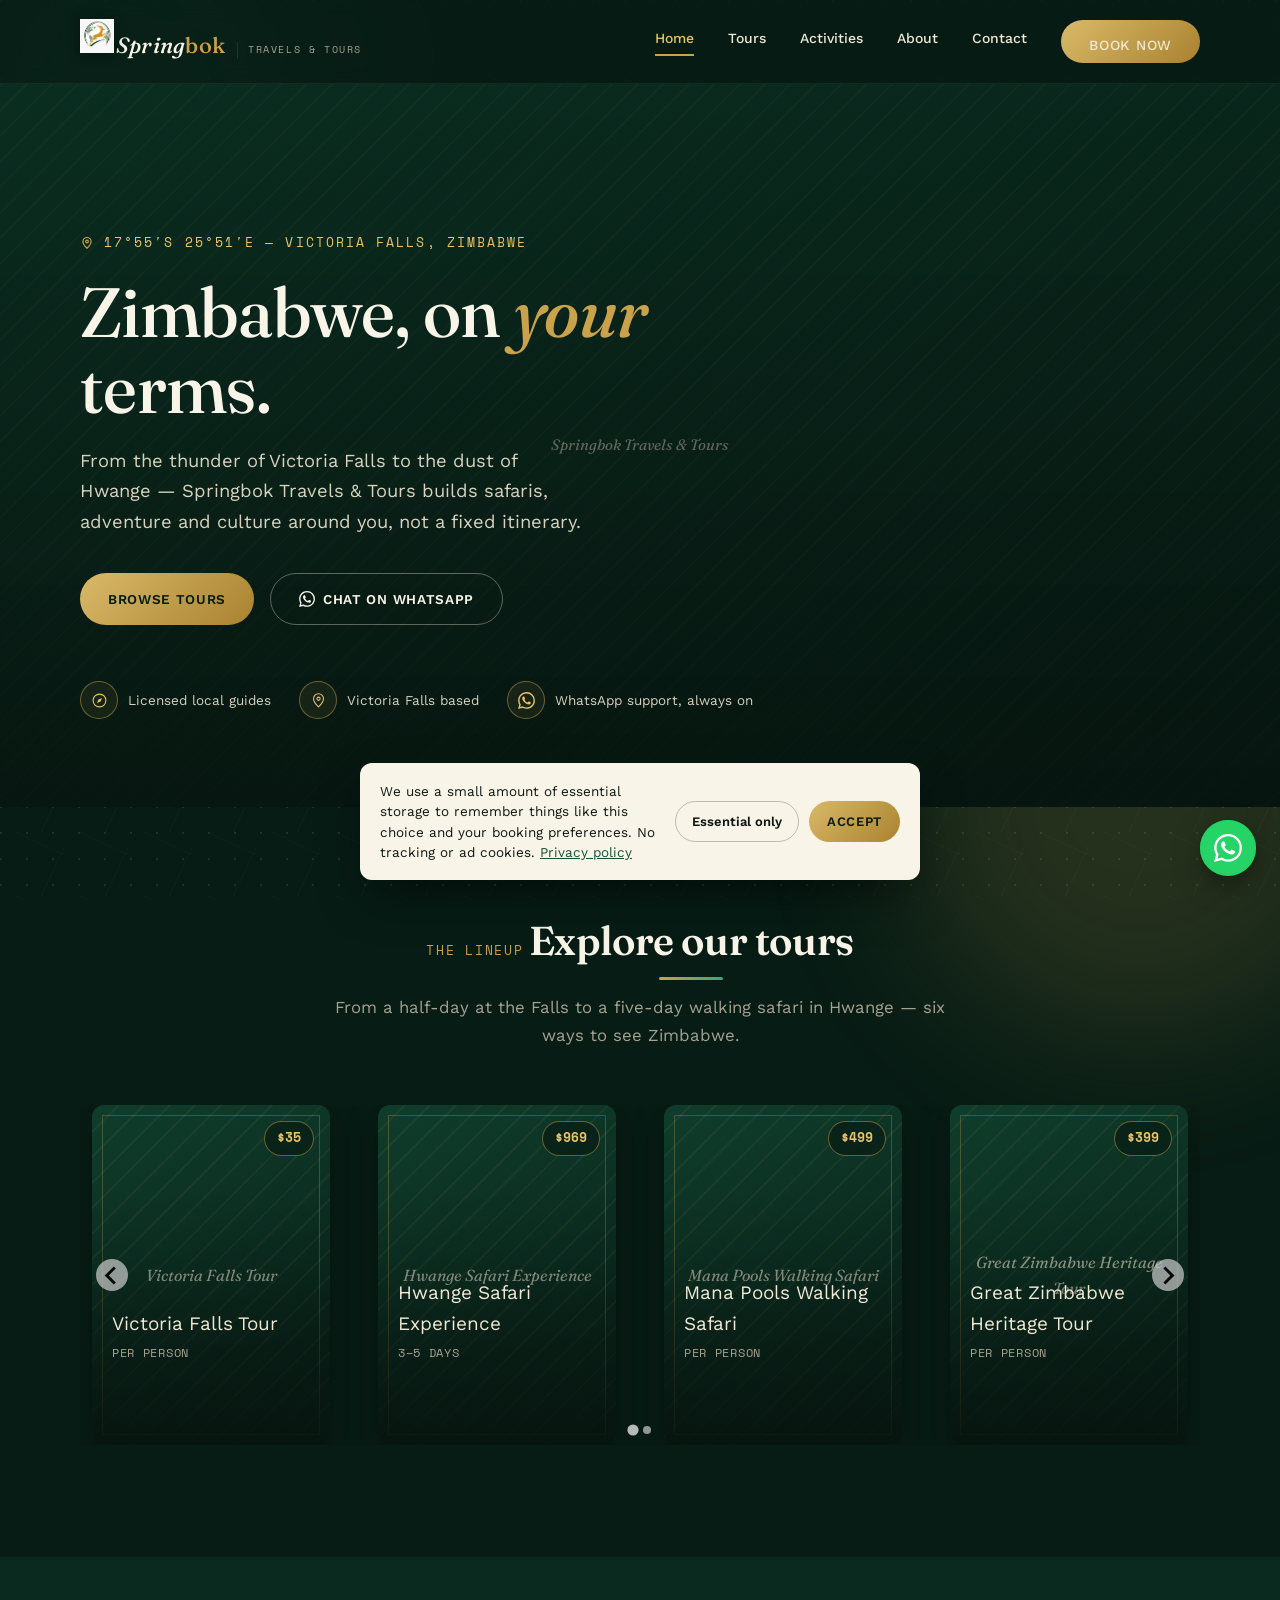
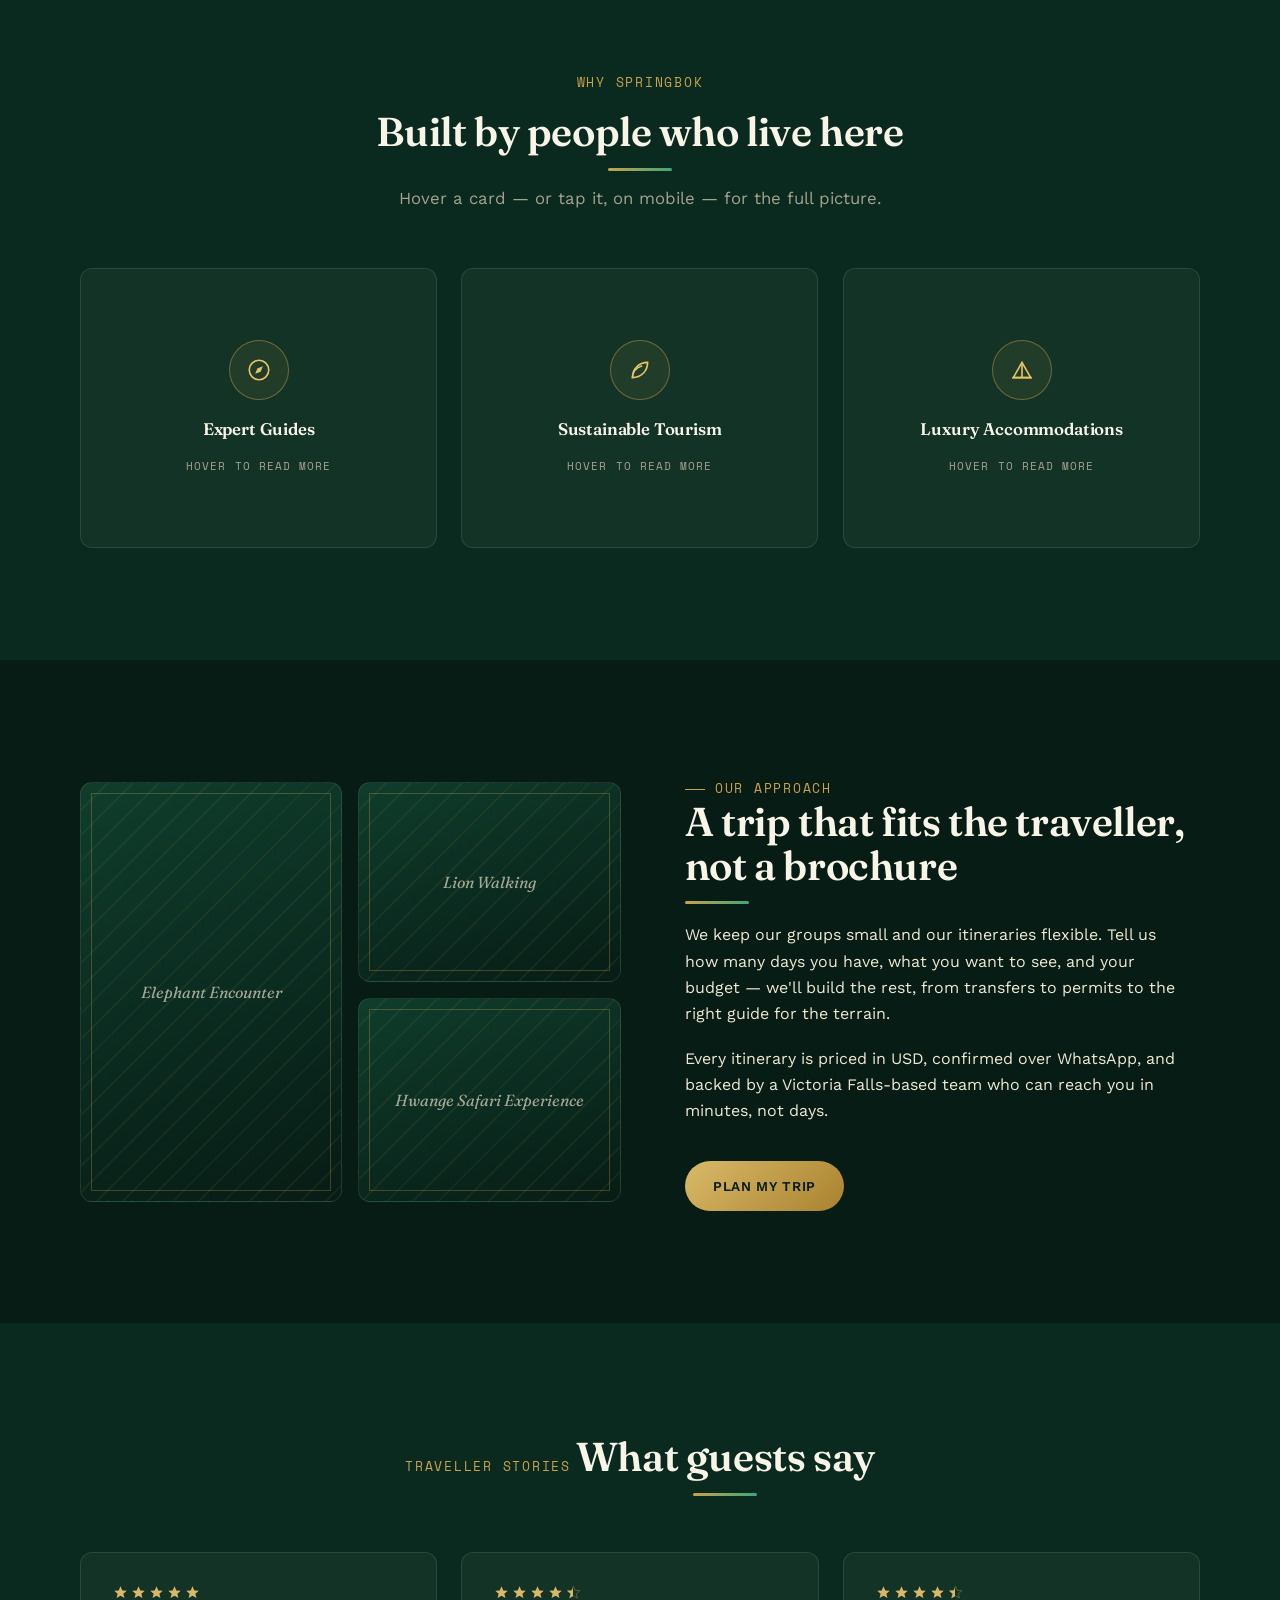
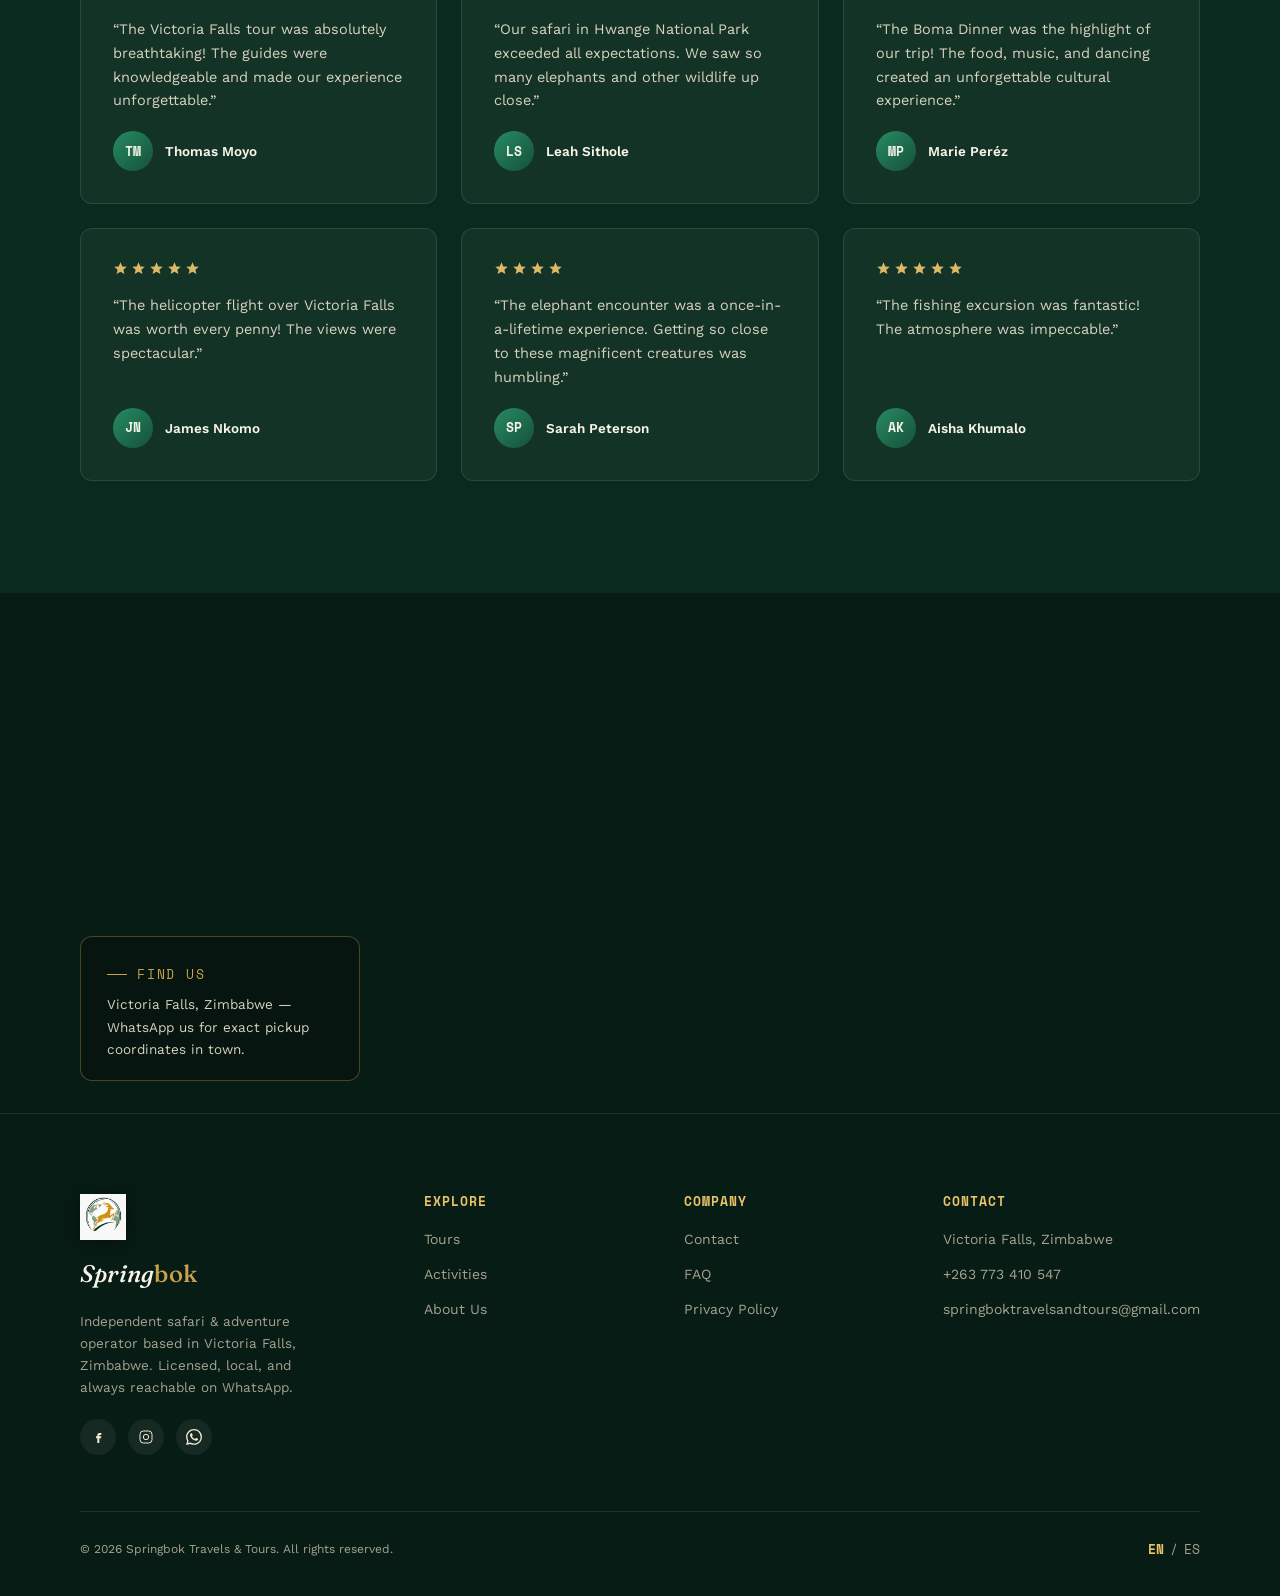
==== commit 0893b3a8: "btn--sm removed" ====
--- a/index.html
+++ b/index.html
@@ -35,7 +35,7 @@
                     <a href="activities.html" class="nav-link">Activities</a>
                     <a href="about.html" class="nav-link">About</a>
                     <a href="contact.html" class="nav-link">Contact</a>
-                    <a href="tours.html" class="nav-link btn btn--gold btn--sm">Book Now</a>
+                    <a href="tours.html" class="nav-link btn btn--gold ">Book Now</a>
                 </div>
                 <button class="hamburger" aria-label="Open navigation menu" aria-expanded="false">
                     <span></span><span></span><span></span>
--- a/style.css
+++ b/style.css
@@ -346,11 +346,6 @@
 
     .btn--block {
         width: 100%;
-    }
-
-    .btn--sm {
-        padding: 9px 18px;
-        font-size: 12px;
     }
 
     /* --- Header --- */
